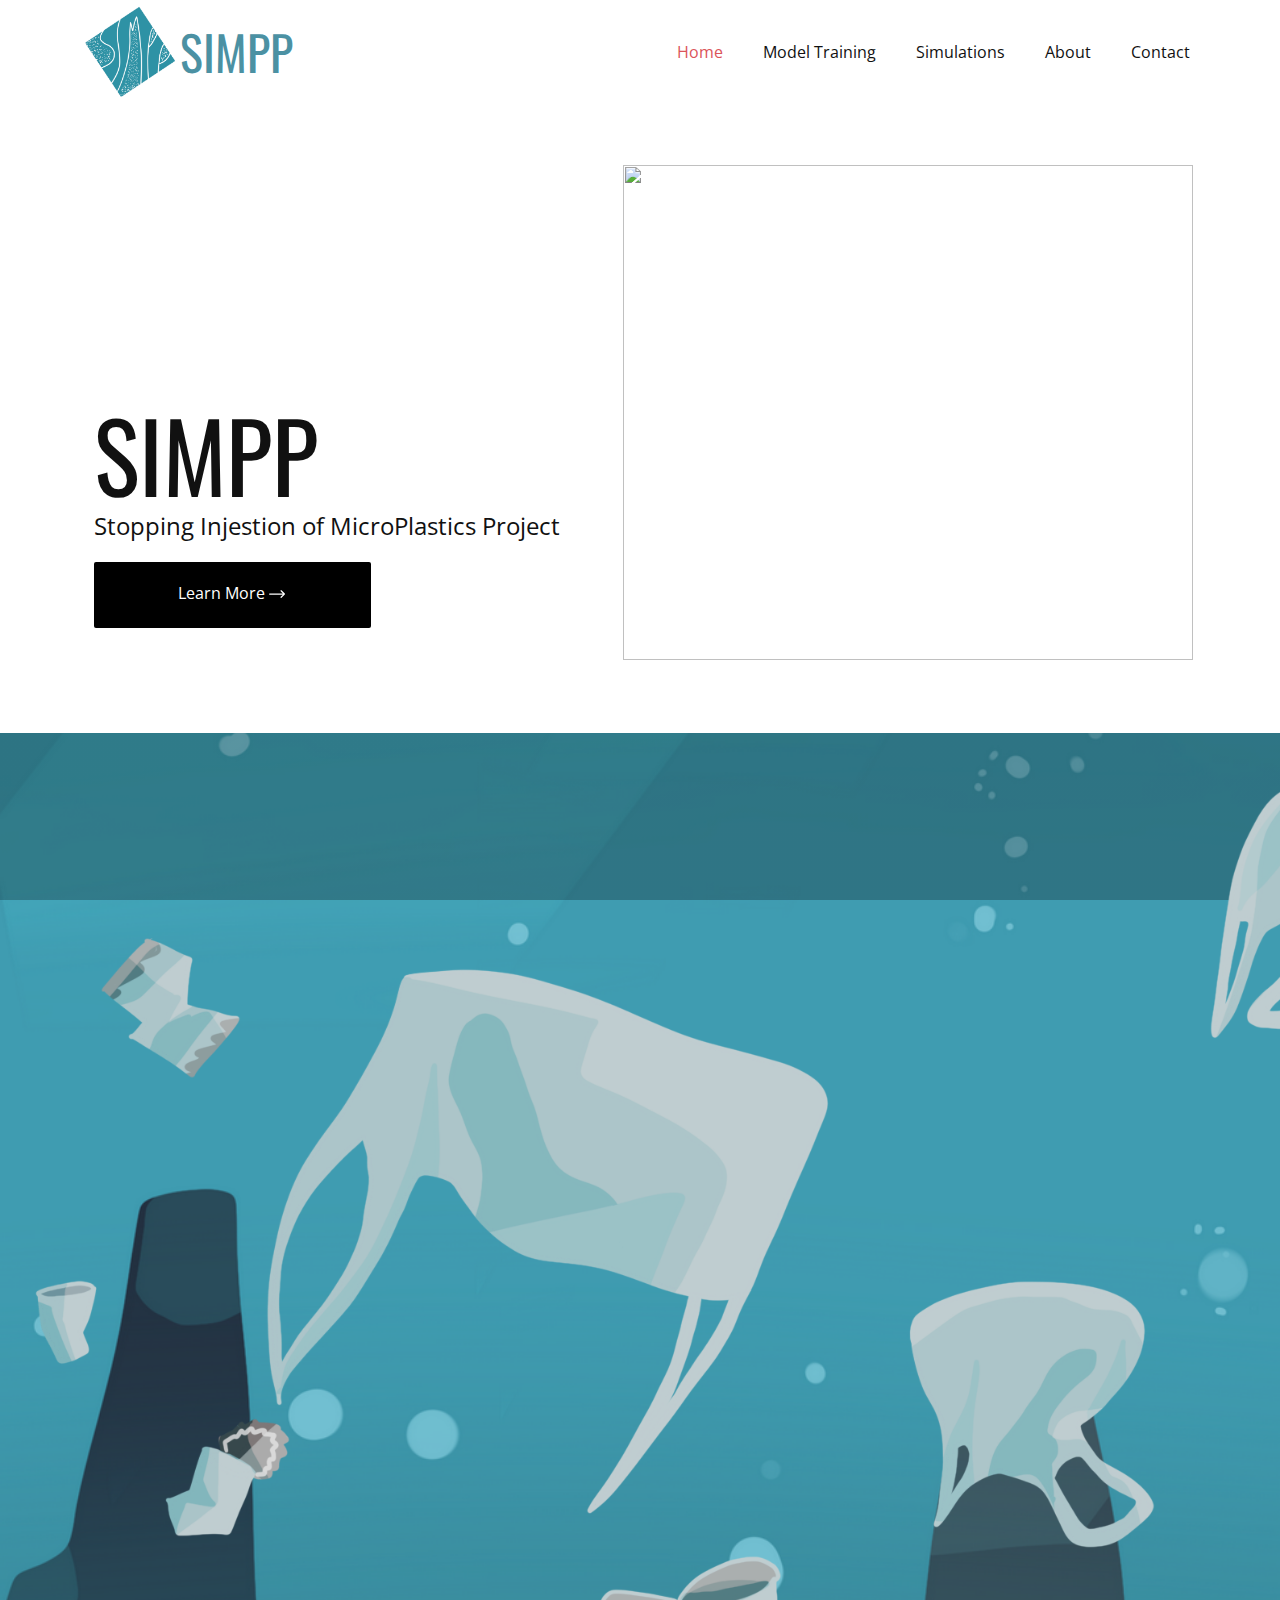
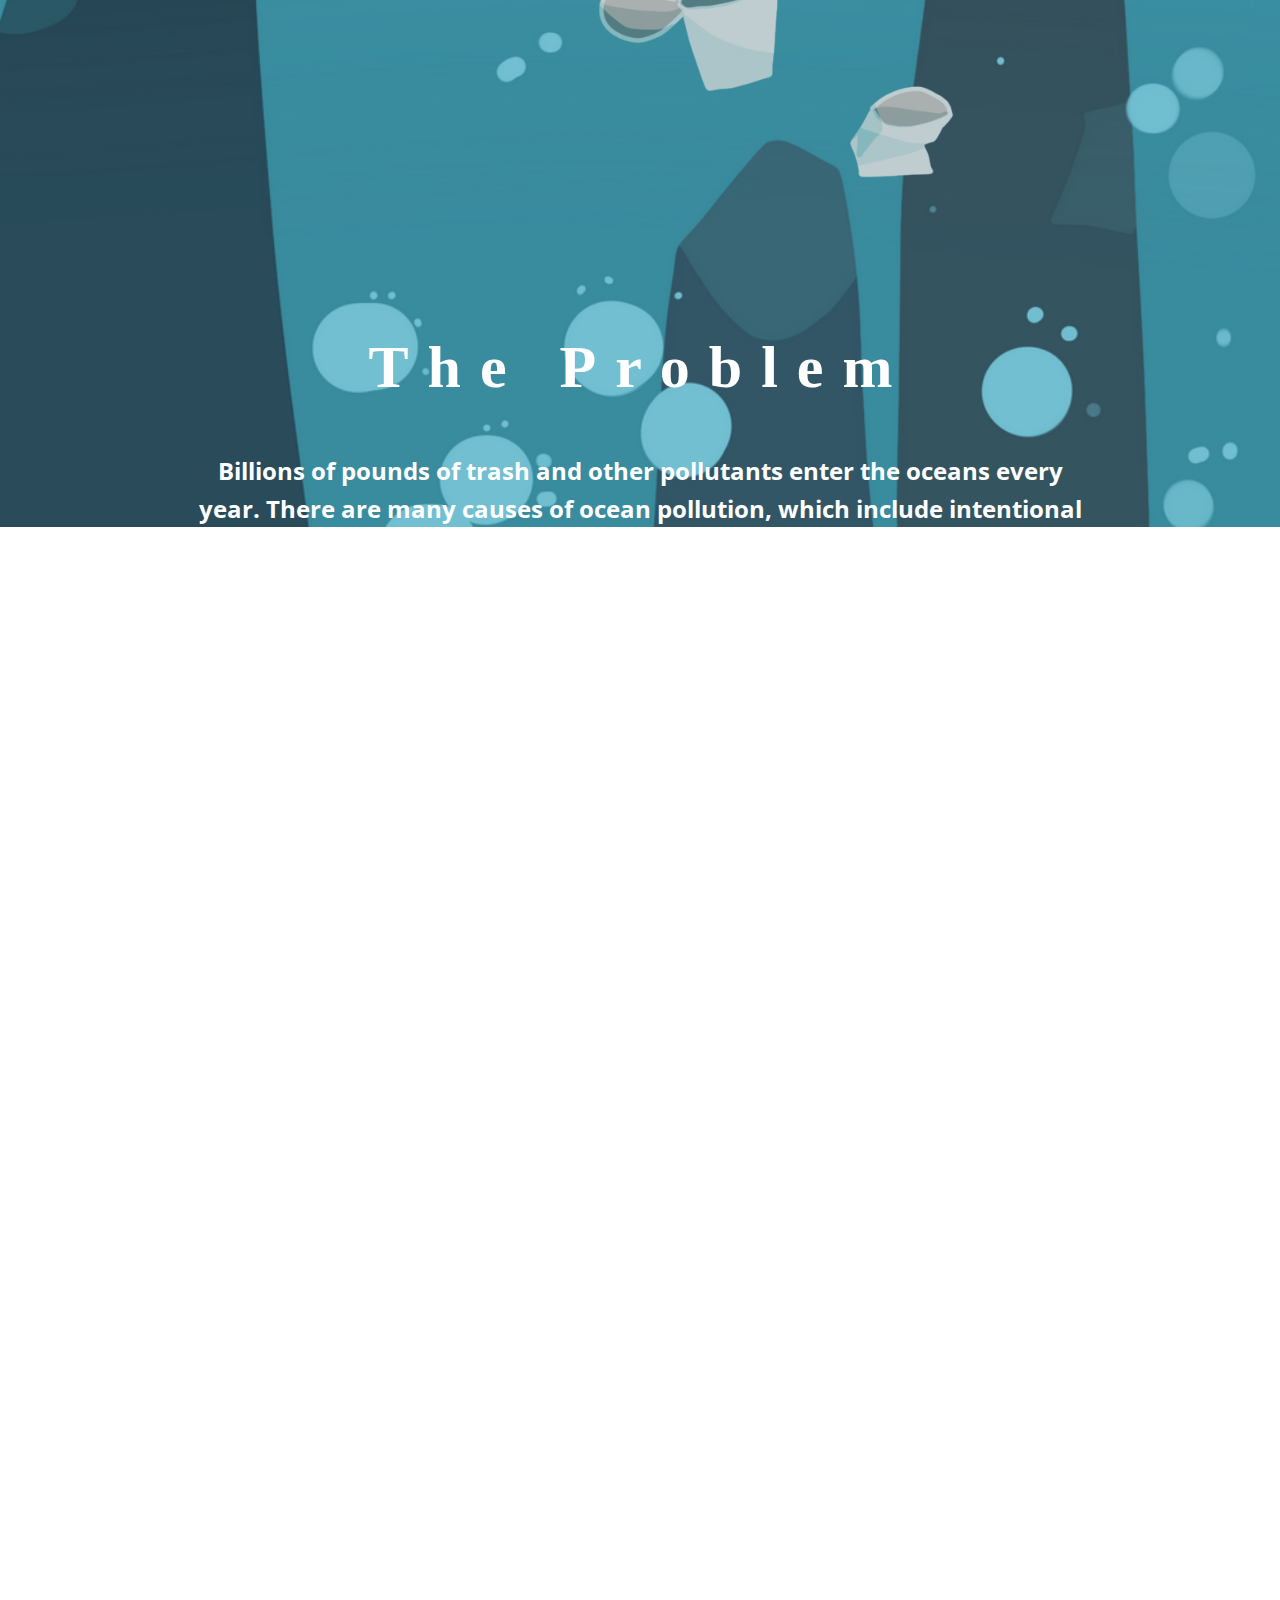
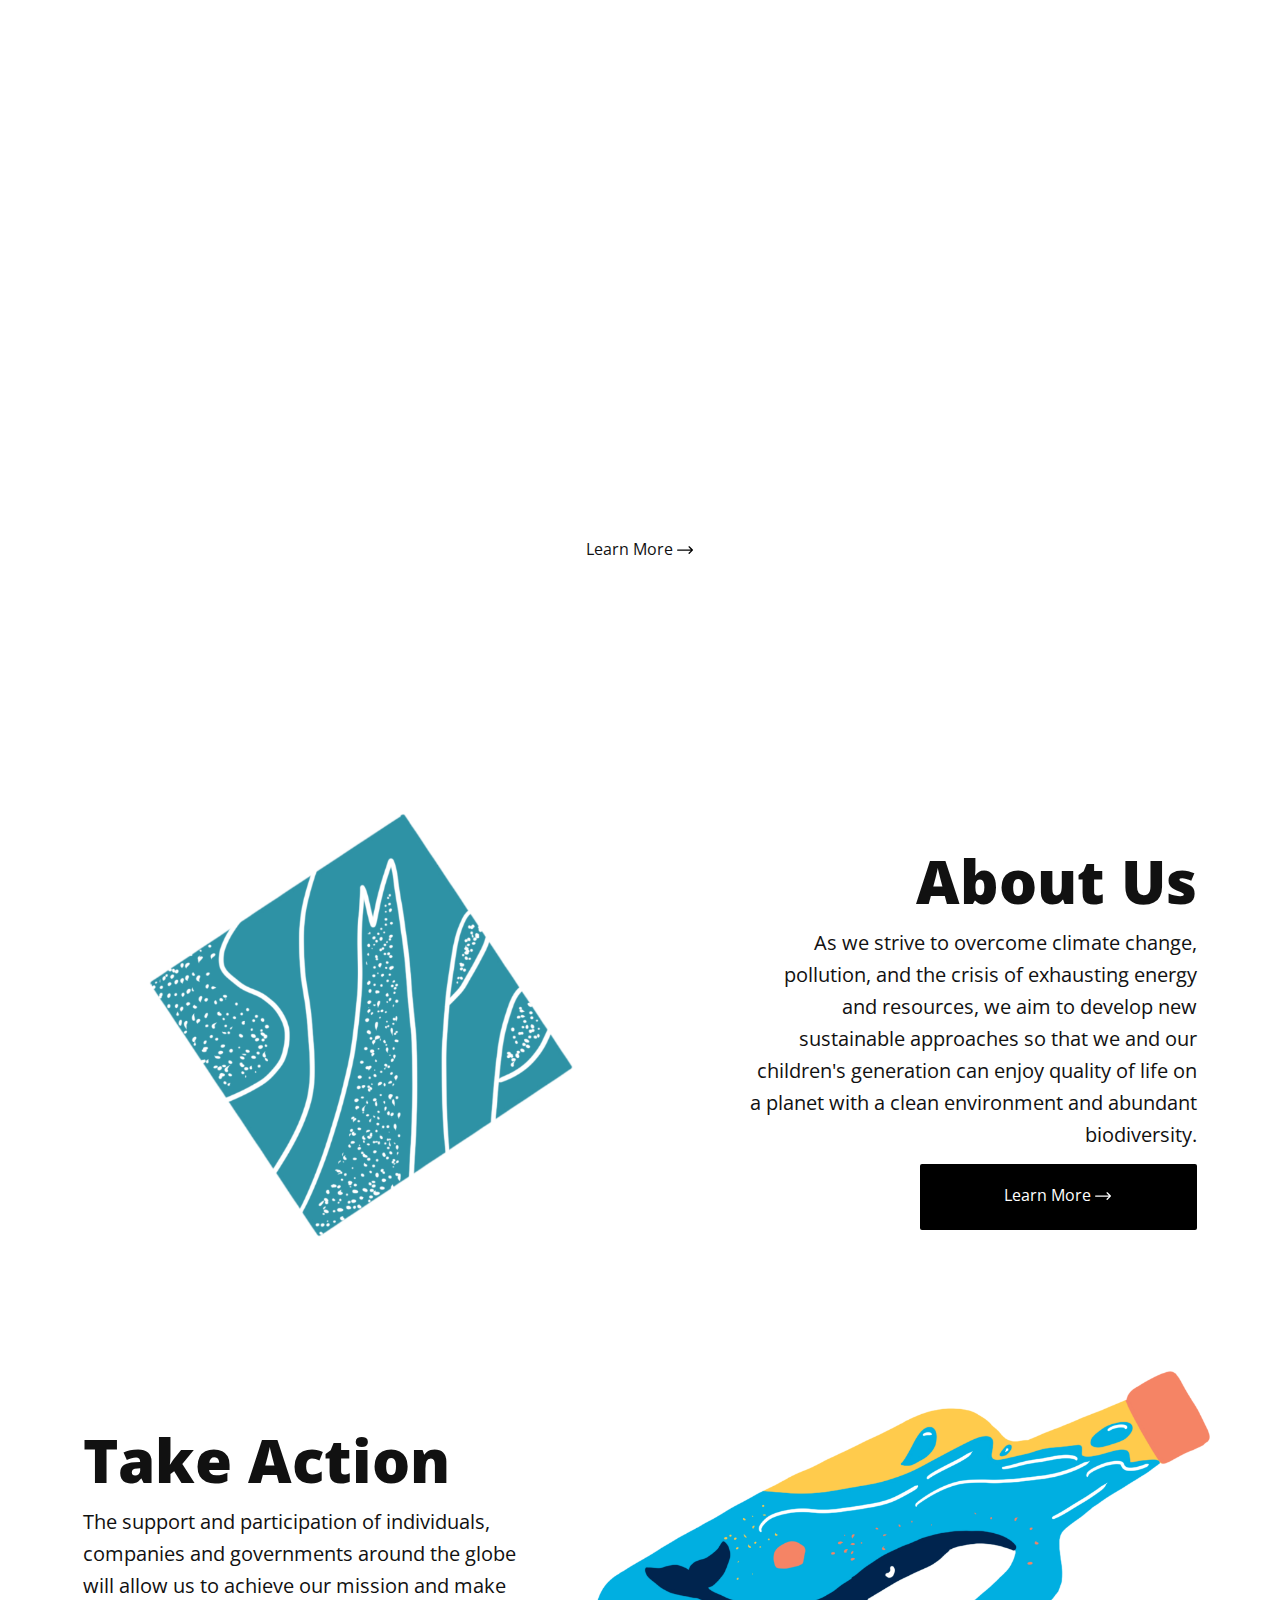
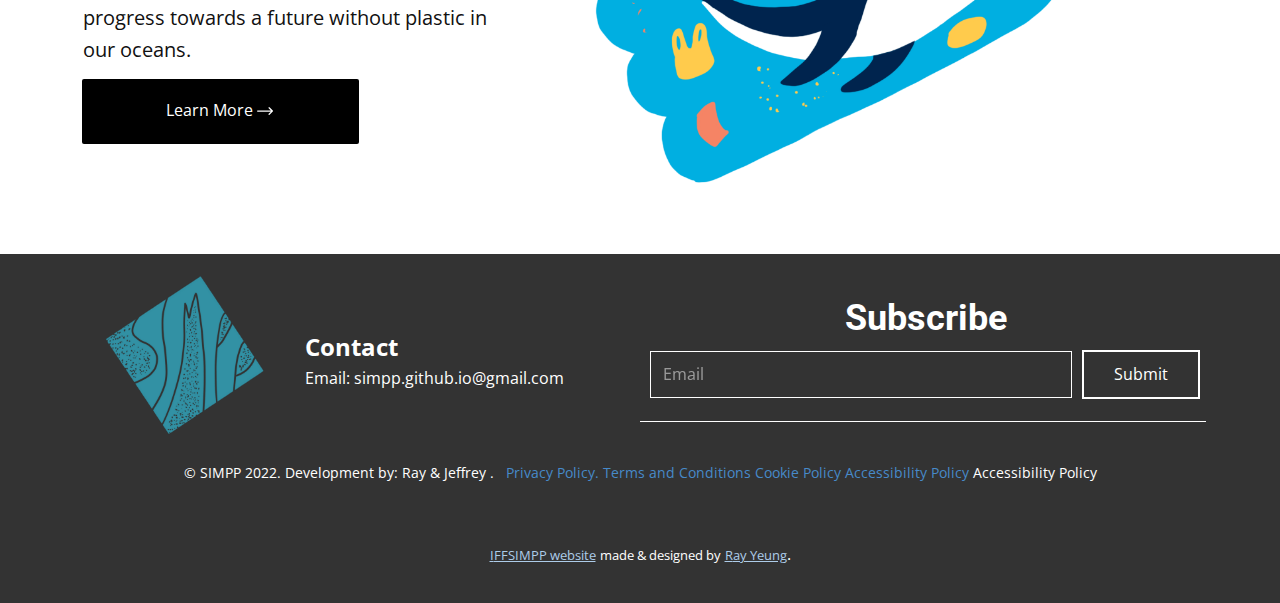
==== index.html @ 2b5c8c5e "Merge 358aa99e9fe929760f679ea5c2c41da47433fa33 into 65bf1fdf7e150aebabd02f89f3e812f7d9b9f5dc" ====
<!DOCTYPE html>
<html style="font-size: 16px;" lang="en">
  <head>
    <meta name="viewport" content="width=device-width, initial-scale=1.0">
    <meta charset="utf-8">
    <meta name="keywords" content="">
    <meta name="description" content="">
    <meta name="page_type" content="np-template-header-footer-from-plugin">
    <title>Home</title>
    <link rel="stylesheet" href="nicepage.css" media="screen">
<link rel="stylesheet" href="Home.css" media="screen">
    <script class="u-script" type="text/javascript" src="jquery.js" defer=""></script>
    <script class="u-script" type="text/javascript" src="nicepage.js" defer=""></script>
    
    <link rel="icon" href="images/favicon.png">
    <link id="u-theme-google-font" rel="stylesheet" href="https://fonts.googleapis.com/css?family=Roboto:100,100i,300,300i,400,400i,500,500i,700,700i,900,900i|Open+Sans:300,300i,400,400i,500,500i,600,600i,700,700i,800,800i">
    <link id="u-page-google-font" rel="stylesheet" href="https://fonts.googleapis.com/css?family=Oswald:200,300,400,500,600,700">
    
    
    
    
    
    
    <script type="application/ld+json">{
		"@context": "http://schema.org",
		"@type": "Organization",
		"name": "SIMPP"
}</script>
    <meta name="theme-color" content="#478ac9">
    <meta property="og:title" content="Home">
    <meta property="og:description" content="">
    <meta property="og:type" content="website">
  </head>
  <body data-home-page="Home.html" data-home-page-title="Home" class="u-body u-xl-mode"><header class="u-clearfix u-header u-header" id="sec-acae"><div class="u-clearfix u-sheet u-valign-middle-md u-valign-middle-sm u-valign-middle-xs u-sheet-1">
        <div class="u-clearfix u-group-elements u-group-elements-1">
          <img class="u-hover-feature u-image u-image-default u-image-1" src="images/Untitled_Artwork911.png" alt="" data-image-width="1643" data-image-height="1341" data-href="Home.html" data-page-id="74660296">
          <h1 class="u-custom-font u-font-oswald u-hover-feature u-text u-text-custom-color-1 u-text-default u-text-1">
            <a class="u-active-none u-border-none u-btn u-button-link u-button-style u-hover-none u-none u-text-custom-color-1 u-btn-1" href="Home.html" data-page-id="74660296">SIMPP</a>
          </h1>
        </div>
        <nav class="u-align-left u-menu u-menu-dropdown u-offcanvas u-offcanvas-shift u-menu-1" data-responsive-from="MD">
          <div class="menu-collapse">
            <a class="u-button-style u-custom-text-active-color u-custom-text-hover-color u-nav-link" href="#" style="padding: 4px 0px; font-size: calc(1em + 8px);">
              <svg class="u-svg-link" preserveAspectRatio="xMidYMin slice" viewBox="0 0 302 302" style=""><use xmlns:xlink="http://www.w3.org/1999/xlink" xlink:href="#svg-5c50"></use></svg>
              <svg xmlns="http://www.w3.org/2000/svg" xmlns:xlink="http://www.w3.org/1999/xlink" version="1.1" id="svg-5c50" x="0px" y="0px" viewBox="0 0 302 302" style="enable-background:new 0 0 302 302;" xml:space="preserve" class="u-svg-content"><g><rect y="36" width="302" height="30"></rect><rect y="236" width="302" height="30"></rect><rect y="136" width="302" height="30"></rect>
</g><g></g><g></g><g></g><g></g><g></g><g></g><g></g><g></g><g></g><g></g><g></g><g></g><g></g><g></g><g></g></svg>
            </a>
          </div>
          <div class="u-custom-menu u-nav-container">
            <ul class="u-nav u-unstyled u-nav-1"><li class="u-nav-item"><a class="u-button-style u-nav-link u-text-active-palette-2-base u-text-hover-custom-color-1" href="Home.html" style="padding: 10px 20px;">Home</a>
</li><li class="u-nav-item"><a class="u-button-style u-nav-link u-text-active-palette-2-base u-text-hover-custom-color-1" href="Model-Training.html" style="padding: 10px 20px;">Model Training</a>
</li><li class="u-nav-item"><a class="u-button-style u-nav-link u-text-active-palette-2-base u-text-hover-custom-color-1" href="Simulations.html" style="padding: 10px 20px;">Simulations</a>
</li><li class="u-nav-item"><a class="u-button-style u-nav-link u-text-active-palette-2-base u-text-hover-custom-color-1" href="About.html" style="padding: 10px 20px;">About</a>
</li><li class="u-nav-item"><a class="u-button-style u-nav-link u-text-active-palette-2-base u-text-hover-custom-color-1" href="Contact.html" style="padding: 10px 20px;">Contact</a>
</li></ul>
          </div>
          <div class="u-custom-menu u-nav-container-collapse">
            <div class="u-align-center u-black u-container-style u-inner-container-layout u-opacity u-opacity-95 u-sidenav">
              <div class="u-inner-container-layout u-sidenav-overflow">
                <div class="u-menu-close"></div>
                <ul class="u-align-center u-nav u-popupmenu-items u-unstyled u-nav-2"><li class="u-nav-item"><a class="u-button-style u-nav-link" href="Home.html">Home</a>
</li><li class="u-nav-item"><a class="u-button-style u-nav-link" href="Model-Training.html">Model Training</a>
</li><li class="u-nav-item"><a class="u-button-style u-nav-link" href="Simulations.html">Simulations</a>
</li><li class="u-nav-item"><a class="u-button-style u-nav-link" href="About.html">About</a>
</li><li class="u-nav-item"><a class="u-button-style u-nav-link" href="Contact.html">Contact</a>
</li></ul>
              </div>
            </div>
            <div class="u-black u-menu-overlay u-opacity u-opacity-70"></div>
          </div>
        </nav>
      </div></header>
    <section class="u-clearfix u-section-1" id="sec-ee12">
      <div class="u-clearfix u-sheet u-sheet-1">
        <img class="u-hover-feature u-image u-image-default u-image-1" src="images/4633af5f-77a8-f872-bada-28f4fd676887.gif" data-image-width="1440" data-image-height="789" data-href="Simulations.html" data-page-id="601023525">
        <h1 class="u-custom-font u-font-oswald u-text u-text-default u-text-1">SIMPP</h1>
        <p class="u-text u-text-default u-text-2">Stopping Injestion of MicroPlastics Project</p>
        <a href="About.html" data-page-id="812405175" class="u-black u-border-none u-btn u-btn-round u-button-style u-hover-feature u-hover-grey-80 u-radius-2 u-btn-1">Learn More&nbsp;<span class="u-icon u-text-white"><svg class="u-svg-content" viewBox="0 0 512 512" x="0px" y="0px" style="width: 1em; height: 1em;"><path d="M506.134,241.843c-0.006-0.006-0.011-0.013-0.018-0.019l-104.504-104c-7.829-7.791-20.492-7.762-28.285,0.068 c-7.792,7.829-7.762,20.492,0.067,28.284L443.558,236H20c-11.046,0-20,8.954-20,20c0,11.046,8.954,20,20,20h423.557 l-70.162,69.824c-7.829,7.792-7.859,20.455-0.067,28.284c7.793,7.831,20.457,7.858,28.285,0.068l104.504-104 c0.006-.006,0.011-.013,0.018-.019C513.968,262.339,513.943,249.635,506.134,241.843z"></path></svg><img></span>
        </a>
      </div>
      
      
    </section>
    <section class="skrollable u-clearfix u-image u-parallax u-shading u-section-2" id="sec-b9b6" data-image-width="1600" data-image-height="2560">
      <img class="u-expanded-width u-hover-feature u-image u-image-default u-image-1" src="images/Untitled_Artwork931.png" alt="" data-image-width="1588" data-image-height="1348" data-animation-out="0">
      <h1 class="u-custom-font u-font-georgia u-text u-text-default u-text-1" data-animation-out="0">The Problem</h1>
      
      <p class="u-align-center u-text u-text-2" data-animation-out="0"><b> B</b><b>illions of pounds of trash and other pollutants enter the oceans every year. There are many causes of ocean pollution, which include intentional discharge and littering.&nbsp; Numerous items such as disposable plastic products and styrofoam containers which directly and indirectly affect marine life, as well as humans.</b><b></b>
      </p>
    </section>
    <section class="skrollable u-clearfix u-image u-parallax u-shading u-section-3" id="sec-b5c0" data-image-width="1600" data-image-height="1570">
      <div class="u-align-left u-clearfix u-sheet u-sheet-1">
        <div class="u-expanded-width-lg u-expanded-width-md u-expanded-width-sm u-expanded-width-xs u-shape u-shape-svg u-text-white u-shape-1">
          <svg class="u-svg-link" preserveAspectRatio="none" viewBox="0 0 160 100" style=""><use xmlns:xlink="http://www.w3.org/1999/xlink" xlink:href="#svg-c045"></use></svg>
          <svg class="u-svg-content" viewBox="0 0 160 100" x="0px" y="0px" id="svg-c045"><path d="M133,27.2c-13.9,9.9-25.8,9.9-39.8,0c-9.1-6.4-16.8-6.4-25.9,0c-13.8,9.8-25.1,9.8-38.9,0c-9.2-6.5-15.4-6.5-24.6,0L0,22.4
	c11.2-8,20.6-8.3,32.2,0c11,7.8,19,8.7,31.3,0c11.6-8.3,22.4-7.9,33.5,0c11.4,8.2,20.3,8.5,32.2,0c11.6-8.3,19.2-8.3,30.8,0
	l-3.8,4.8C146.9,20.6,142.3,20.6,133,27.2z M133,11c-13.9,9.9-25.8,9.9-39.8,0c-9.1-6.4-16.8-6.4-25.9,0c-13.8,9.8-25.1,9.8-38.9,0
	C19.2,4.5,13,4.5,3.8,11L0,6.2c11.2-8,20.6-8.3,32.2,0c11,7.8,19,8.7,31.3,0c11.6-8.3,22.4-7.9,33.5,0c11.4,8.2,20.3,8.5,32.2,0
	c11.6-8.3,19.2-8.3,30.8,0l-3.8,4.8C146.9,4.4,142.3,4.4,133,11z M32.2,38.8c11,7.8,19,8.7,31.3,0c11.6-8.3,22.4-7.9,33.5,0
	c11.4,8.2,20.3,8.5,32.2,0c11.6-8.3,19.2-8.3,30.8,0l-3.8,4.8c-9.3-6.6-13.9-6.6-23.3,0c-13.9,9.9-25.8,9.9-39.8,0
	c-9.1-6.4-16.8-6.4-25.9,0c-13.8,9.8-25.1,9.8-38.9,0c-9.2-6.5-15.4-6.5-24.6,0L0,38.8C11.2,30.8,20.6,30.5,32.2,38.8z M133,76.2
	c-13.9,9.9-25.8,9.9-39.8,0c-9.1-6.4-16.8-6.4-25.9,0c-13.8,9.8-25.1,9.8-38.9,0c-9.2-6.5-15.4-6.5-24.6,0L0,71.4
	c11.2-8,20.6-8.3,32.2,0c11,7.8,19,8.7,31.3,0c11.6-8.3,22.4-7.9,33.5,0c11.4,8.2,20.3,8.5,32.2,0c11.6-8.3,19.2-8.3,30.8,0
	l-3.8,4.8C146.9,69.6,142.3,69.6,133,76.2z M133,60c-13.9,9.9-25.8,9.9-39.8,0c-9.1-6.4-16.8-6.4-25.9,0c-13.8,9.8-25.1,9.8-38.9,0
	c-9.2-6.5-15.4-6.5-24.6,0L0,55.2c11.2-8,20.6-8.3,32.2,0c11,7.8,19,8.7,31.3,0c11.6-8.3,22.4-7.9,33.5,0c11.4,8.2,20.3,8.5,32.2,0
	c11.6-8.3,19.2-8.3,30.8,0l-3.8,4.8C146.9,53.4,142.3,53.4,133,60z M32.2,87.8c11,7.8,19,8.7,31.3,0c11.6-8.3,22.4-7.9,33.5,0
	c11.4,8.2,20.3,8.5,32.2,0c11.6-8.3,19.2-8.3,30.8,0l-3.8,4.8c-9.3-6.6-13.9-6.6-23.3,0c-13.9,9.9-25.8,9.9-39.8,0
	c-9.1-6.4-16.8-6.4-25.9,0c-13.8,9.8-25.1,9.8-38.9,0c-9.2-6.5-15.4-6.5-24.6,0L0,87.8C11.2,79.8,20.6,79.5,32.2,87.8z"></path></svg>
        </div>
        <h1 class="u-align-center-sm u-align-center-xs u-custom-font u-font-georgia u-text u-text-default u-text-1" data-animation-out="0">Our Solutions</h1>
        <p class="u-align-center u-text u-text-2" data-animation-out="0"><b></b><b>Our preliminary solution is divided into two parts:&nbsp;</b>
          <br><b>MACRO and MICRO</b>
          <br>
          <br><b></b>Macroscopically&nbsp;<br>&nbsp;Future movement of microplastics along the coasts would be modelled and predicted with a neural network. Traditional methods like using the Lagrangian or direct simulations have to choose between run-time performance or prediction accuracy.&nbsp;<br>
          <br>Using neural networks, we would have a better trade-off and the simulation can be run much computationally efficiently. This can be done by applying Proper Orthogonal Decomposition, characterizing only limited degrees of freedom and using flow lines rather than particles for the sake of efficiency.&nbsp;<br>
          <br>
          <br><b>Microscopically</b>
          <br><b></b><b></b>&nbsp;Due to the difficulties in detecting microplastics chemically, we propose the use of neural networks to detect and classify microplastics in a water sample.
        </p>
        <a href="Model-Training.html" data-page-id="98083972" class="u-border-none u-btn u-btn-round u-button-style u-hover-feature u-hover-grey-5 u-radius-2 u-white u-btn-1">Learn More&nbsp;<span class="u-icon u-text-black"><svg class="u-svg-content" viewBox="0 0 512 512" x="0px" y="0px" style="width: 1em; height: 1em;"><path d="M506.134,241.843c-0.006-0.006-0.011-0.013-0.018-0.019l-104.504-104c-7.829-7.791-20.492-7.762-28.285,0.068 c-7.792,7.829-7.762,20.492,0.067,28.284L443.558,236H20c-11.046,0-20,8.954-20,20c0,11.046,8.954,20,20,20h423.557 l-70.162,69.824c-7.829,7.792-7.859,20.455-0.067,28.284c7.793,7.831,20.457,7.858,28.285,0.068l104.504-104 c0.006-.006,0.011-.013,0.018-.019C513.968,262.339,513.943,249.635,506.134,241.843z"></path></svg><img></span>
        </a>
      </div>
      
    </section>
    <section class="u-clearfix u-section-4" id="sec-9b8a">
      <div class="u-clearfix u-sheet u-sheet-1">
        <img class="u-hover-feature u-image u-image-default u-image-1" src="images/Untitled_Artwork911-11.png" alt="" data-image-width="1600" data-image-height="1306" data-href="About.html" data-page-id="812405175">
        <h1 class="u-custom-font u-text u-text-default u-text-font u-title u-text-1">About Us</h1>
        <p class="u-align-center-md u-align-center-sm u-align-center-xs u-align-right-lg u-align-right-xl u-large-text u-text u-text-variant u-text-2"> As we strive to overcome climate change, pollution, and the crisis of exhausting energy and resources, we aim to develop new sustainable approaches so that we and our children's generation can enjoy quality of life on a planet with a clean environment and abundant biodiversity.</p>
        <a href="About.html" data-page-id="812405175" class="u-black u-border-none u-btn u-btn-round u-button-style u-hover-feature u-hover-grey-80 u-radius-2 u-btn-1">Learn More&nbsp;<span class="u-icon u-text-white"><svg class="u-svg-content" viewBox="0 0 512 512" x="0px" y="0px" style="width: 1em; height: 1em;"><path d="M506.134,241.843c-0.006-0.006-0.011-0.013-0.018-0.019l-104.504-104c-7.829-7.791-20.492-7.762-28.285,0.068 c-7.792,7.829-7.762,20.492,0.067,28.284L443.558,236H20c-11.046,0-20,8.954-20,20c0,11.046,8.954,20,20,20h423.557 l-70.162,69.824c-7.829,7.792-7.859,20.455-0.067,28.284c7.793,7.831,20.457,7.858,28.285,0.068l104.504-104 c0.006-.006,0.011-.013,0.018-.019C513.968,262.339,513.943,249.635,506.134,241.843z"></path></svg><img></span>
        </a>
      </div>
      
      
    </section>
    <section class="u-clearfix u-section-5" id="sec-3d2e">
      <div class="u-align-left u-clearfix u-sheet u-sheet-1">
        <img class="u-hover-feature u-image u-image-default u-image-1" src="images/Untitled_Artwork961.png" alt="" data-image-width="1097" data-image-height="776" data-href="Model-Training.html" data-page-id="98083972">
        <h1 class="u-custom-font u-text u-text-default u-text-font u-title u-text-1">Take Action</h1>
        <p class="u-align-center-md u-align-center-sm u-align-center-xs u-large-text u-text u-text-variant u-text-2"> The support and participation of individuals, companies and governments around the globe will allow us to achieve our mission and make progress towards a future without plastic in our oceans.</p>
        <a href="Model-Training.html" data-page-id="98083972" class="u-black u-border-none u-btn u-btn-round u-button-style u-hover-feature u-hover-grey-80 u-radius-2 u-btn-1">Learn More&nbsp;<span class="u-icon u-text-white"><svg class="u-svg-content" viewBox="0 0 512 512" x="0px" y="0px" style="width: 1em; height: 1em;"><path d="M506.134,241.843c-0.006-0.006-0.011-0.013-0.018-0.019l-104.504-104c-7.829-7.791-20.492-7.762-28.285,0.068 c-7.792,7.829-7.762,20.492,0.067,28.284L443.558,236H20c-11.046,0-20,8.954-20,20c0,11.046,8.954,20,20,20h423.557 l-70.162,69.824c-7.829,7.792-7.859,20.455-0.067,28.284c7.793,7.831,20.457,7.858,28.285,0.068l104.504-104 c0.006-.006,0.011-.013,0.018-.019C513.968,262.339,513.943,249.635,506.134,241.843z"></path></svg><img></span>
        </a>
      </div>
      
      
    </section>
    
    
    <footer class="u-align-center u-clearfix u-footer u-grey-80 u-footer" id="sec-8b5f"><div class="u-clearfix u-sheet u-sheet-1">
        <img class="u-image u-image-default u-preserve-proportions u-image-1" src="images/Untitled_Artwork2.png" alt="" data-image-width="2048" data-image-height="2048">
        <p class="u-align-left u-text u-text-1">
          <span style="font-size: 1.5rem; font-weight: 700;">Contact</span>
          <br>Email:&nbsp;simpp.github.io@gmail.com<br>
          <br>
        </p>
        <h1 class="u-text u-text-2">Subscribe</h1>
        <div class="u-form u-form-1">
          <form action="scripts/form-8b5f-2.php" method="POST" class="u-clearfix u-form-horizontal u-form-spacing-10 u-inner-form" source="customphp" name="form" style="padding: 10px;">
            <div class="u-form-email u-form-group u-form-partition-factor-2">
              <label for="email-cca4" class="u-form-control-hidden u-label"></label>
              <input type="email" placeholder="Email" id="email-cca4" name="email" class="u-border-1 u-border-white u-input u-input-rectangle" required="">
            </div>
            <div class="u-align-left u-form-group u-form-submit">
              <a href="#" class="u-border-2 u-border-white u-btn u-btn-submit u-button-style u-hover-white u-none u-btn-1">Submit</a>
              <input type="submit" value="submit" class="u-form-control-hidden">
            </div>
            <div class="u-form-send-message u-form-send-success"> Thank you! Your message has been sent. </div>
            <div class="u-form-send-error u-form-send-message"> Unable to send your message. Please fix errors then try again. </div>
            <input type="hidden" value="" name="recaptchaResponse">
          </form>
        </div>
        <div class="u-border-1 u-border-white u-line u-line-horizontal u-line-1"></div>
        <p class="u-small-text u-text u-text-variant u-text-3"> © SIMPP 2022. Development by:&nbsp;Ray &amp; Jeffrey . &nbsp;&nbsp;<a href="https://ichthion.com/privacy-policy/" class="u-active-none u-border-none u-btn u-button-style u-hover-none u-none u-text-palette-1-base u-btn-2">Privacy Policy.</a>&nbsp;<a href="https://ichthion.com/terms-and-conditions/" class="u-active-none u-border-none u-btn u-button-style u-hover-none u-none u-text-palette-1-base u-btn-3">Terms and Conditions</a>&nbsp;<a href="https://ichthion.com/cookie-policy/" class="u-active-none u-border-none u-btn u-button-style u-hover-none u-none u-text-palette-1-base u-btn-4">Cookie Policy</a>&nbsp;<a href="https://ichthion.com/accessibility-policy/" class="u-active-none u-border-none u-btn u-button-style u-hover-none u-none u-text-palette-1-base u-btn-5">Accessibility Policy</a>&nbsp;Accessibility Policy
        </p>
      </div></footer>
    <section class="u-backlink u-clearfix u-grey-80">
      <a class="u-link" href="https://iffsimpp.github.io/" target="_blank">
        <span>IFFSIMPP website</span>
      </a>
      <p class="u-text">
        <span>made & designed by</span>
      </p>
      <a class="u-link" href="" target="_blank">
        <span>Ray Yeung</span>
      </a>.  
    </section><span style="height: 64px; width: 64px; margin-left: 0px; margin-right: auto; margin-top: 0px; background-image: none; right: 45px; bottom: 80px; padding: 15px;" class="u-back-to-top u-black u-icon u-icon-rectangle u-opacity u-opacity-80 u-radius-15 u-spacing-15" data-href="#">
        <svg class="u-svg-link" preserveAspectRatio="xMidYMin slice" viewBox="0 0 551.13 551.13"><use xmlns:xlink="http://www.w3.org/1999/xlink" xlink:href="#svg-1d98"></use></svg>
        <svg class="u-svg-content" enable-background="new 0 0 551.13 551.13" viewBox="0 0 551.13 551.13" xmlns="http://www.w3.org/2000/svg" id="svg-1d98"><path d="m275.565 189.451 223.897 223.897h51.668l-275.565-275.565-275.565 275.565h51.668z"></path></svg>
    </span>
  </body>
</html>
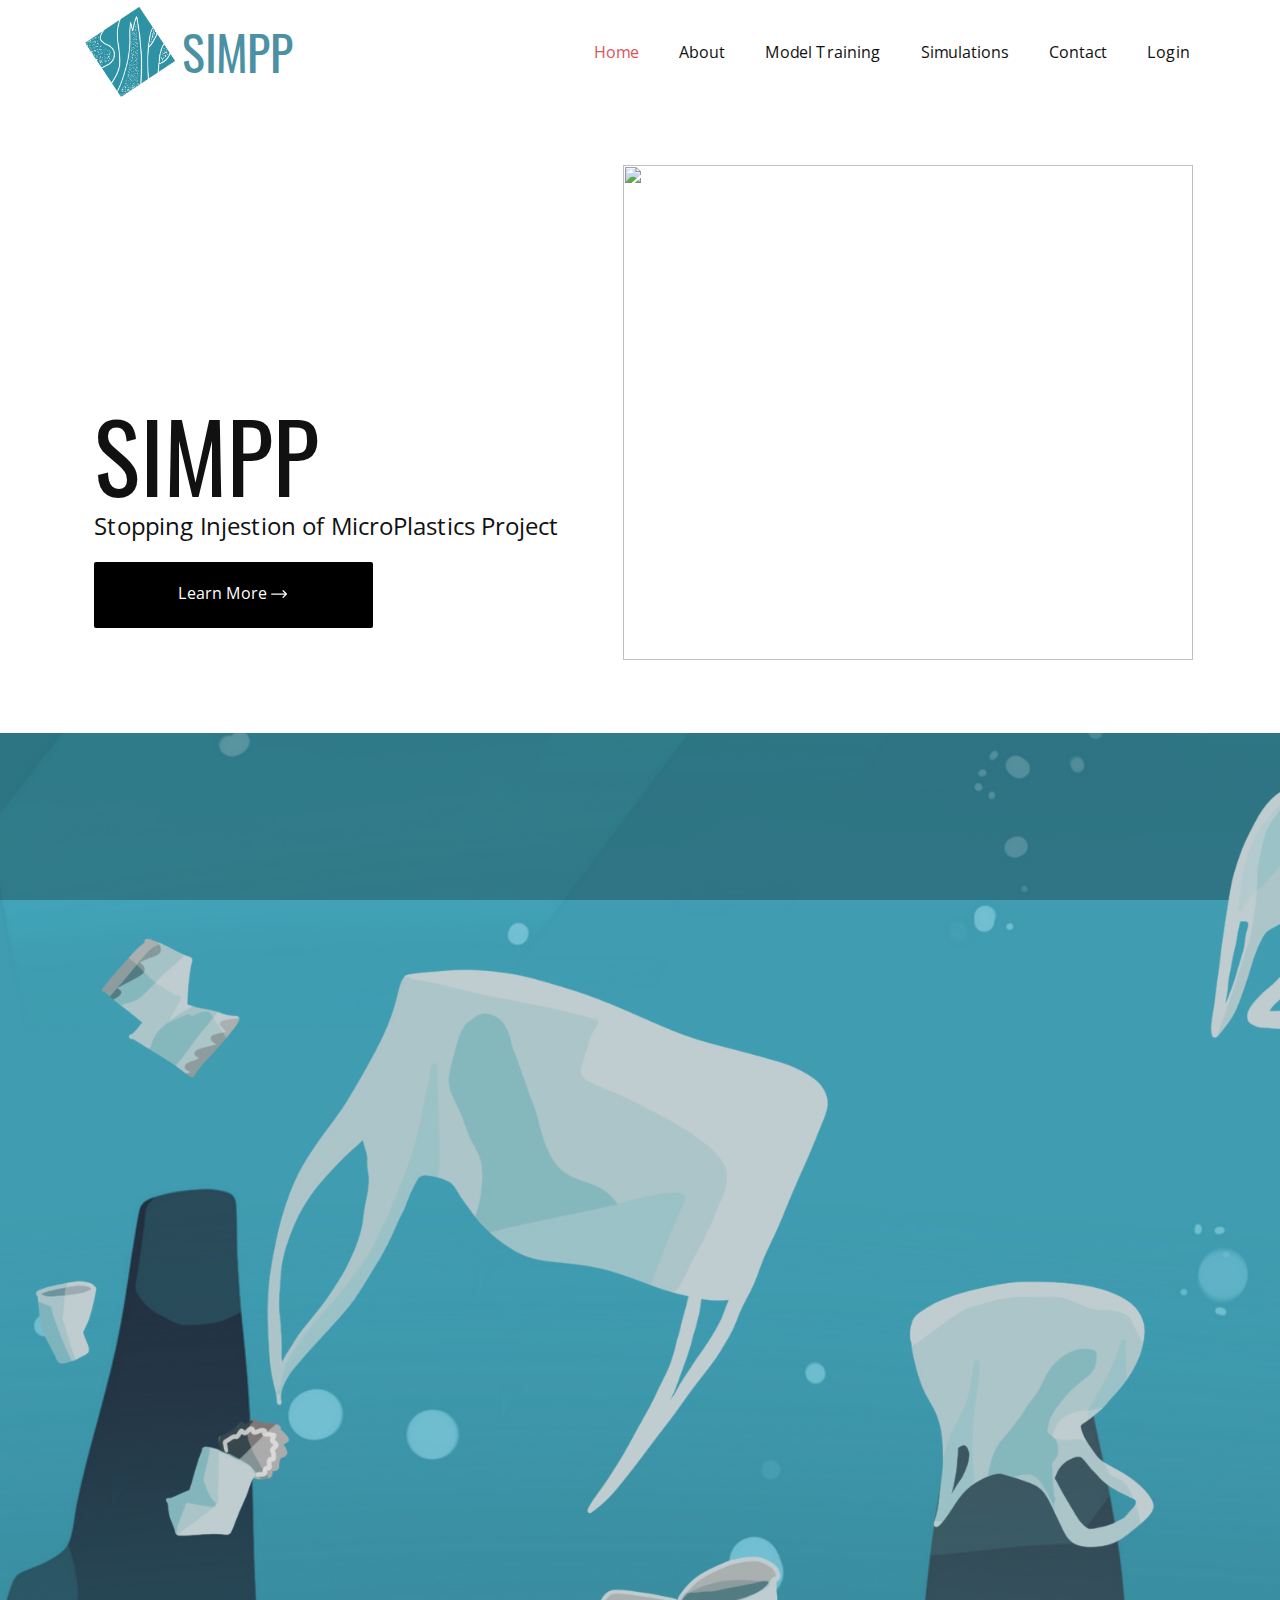
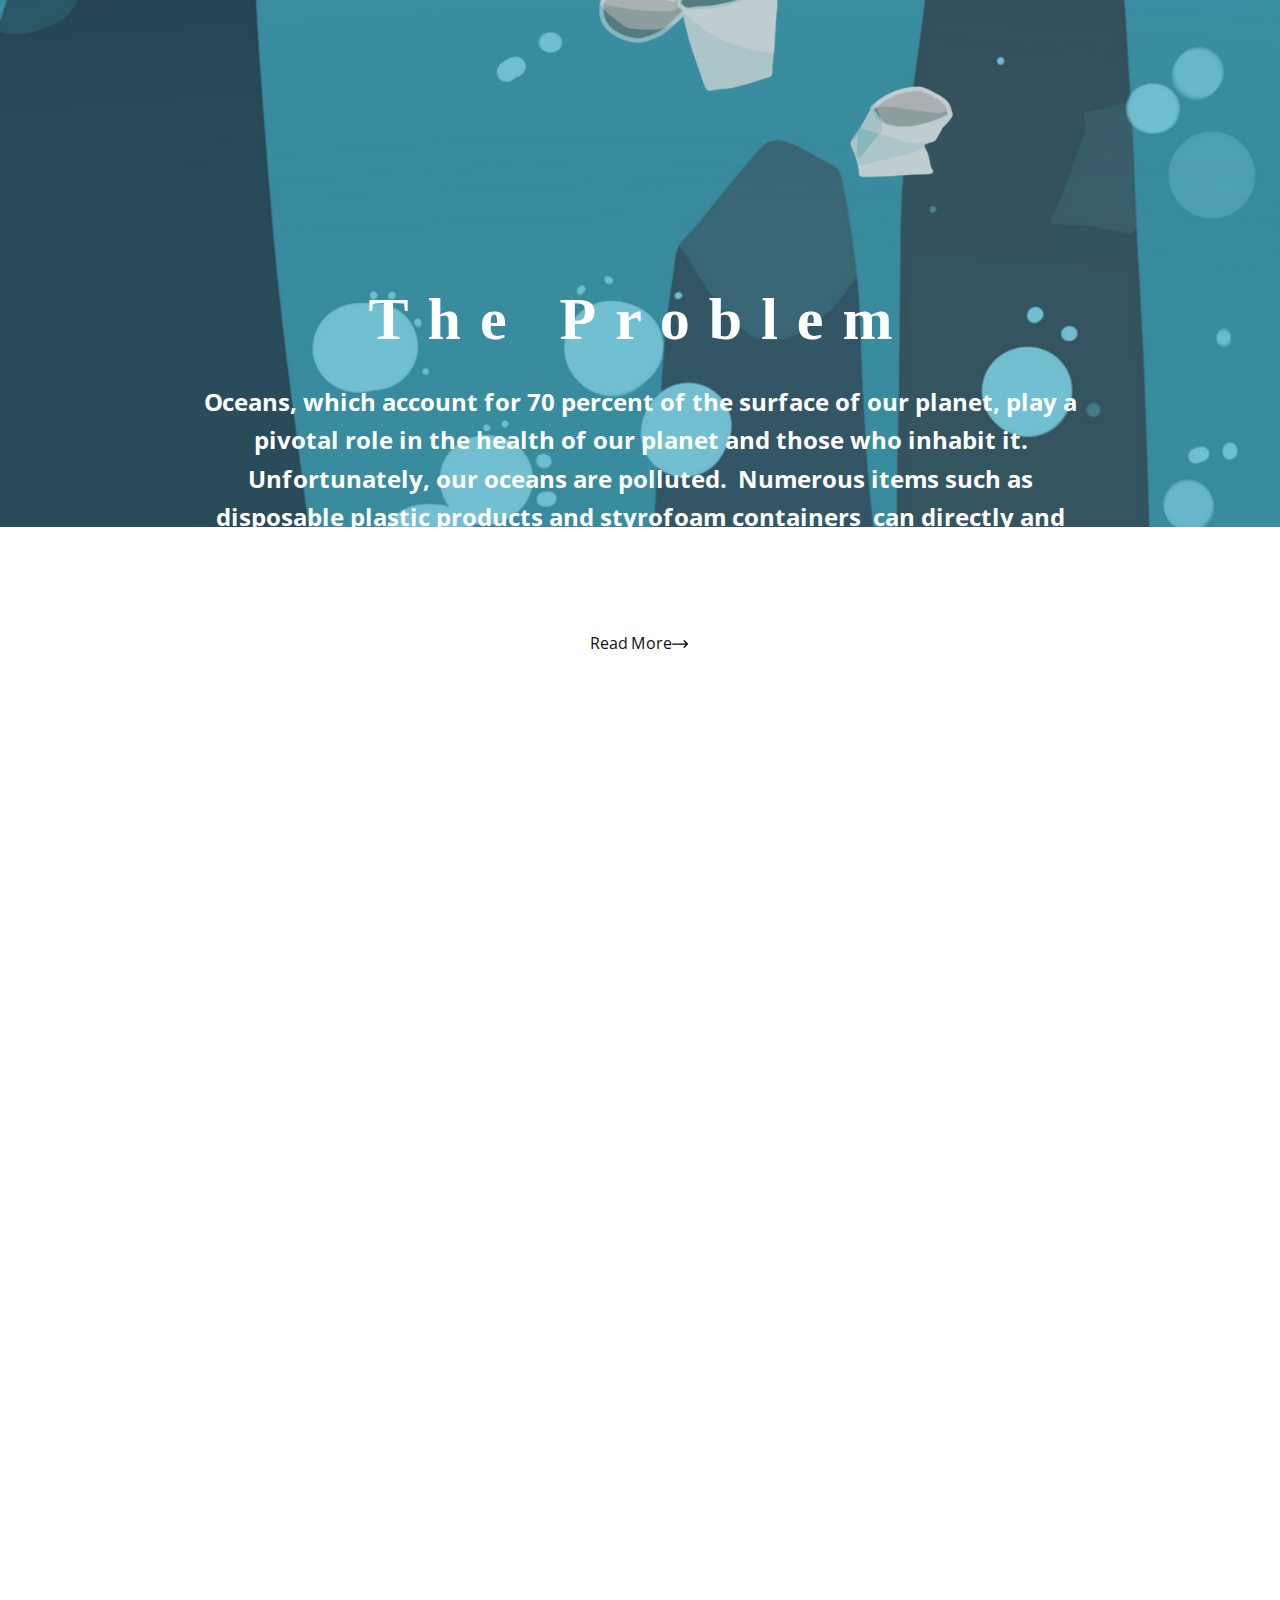
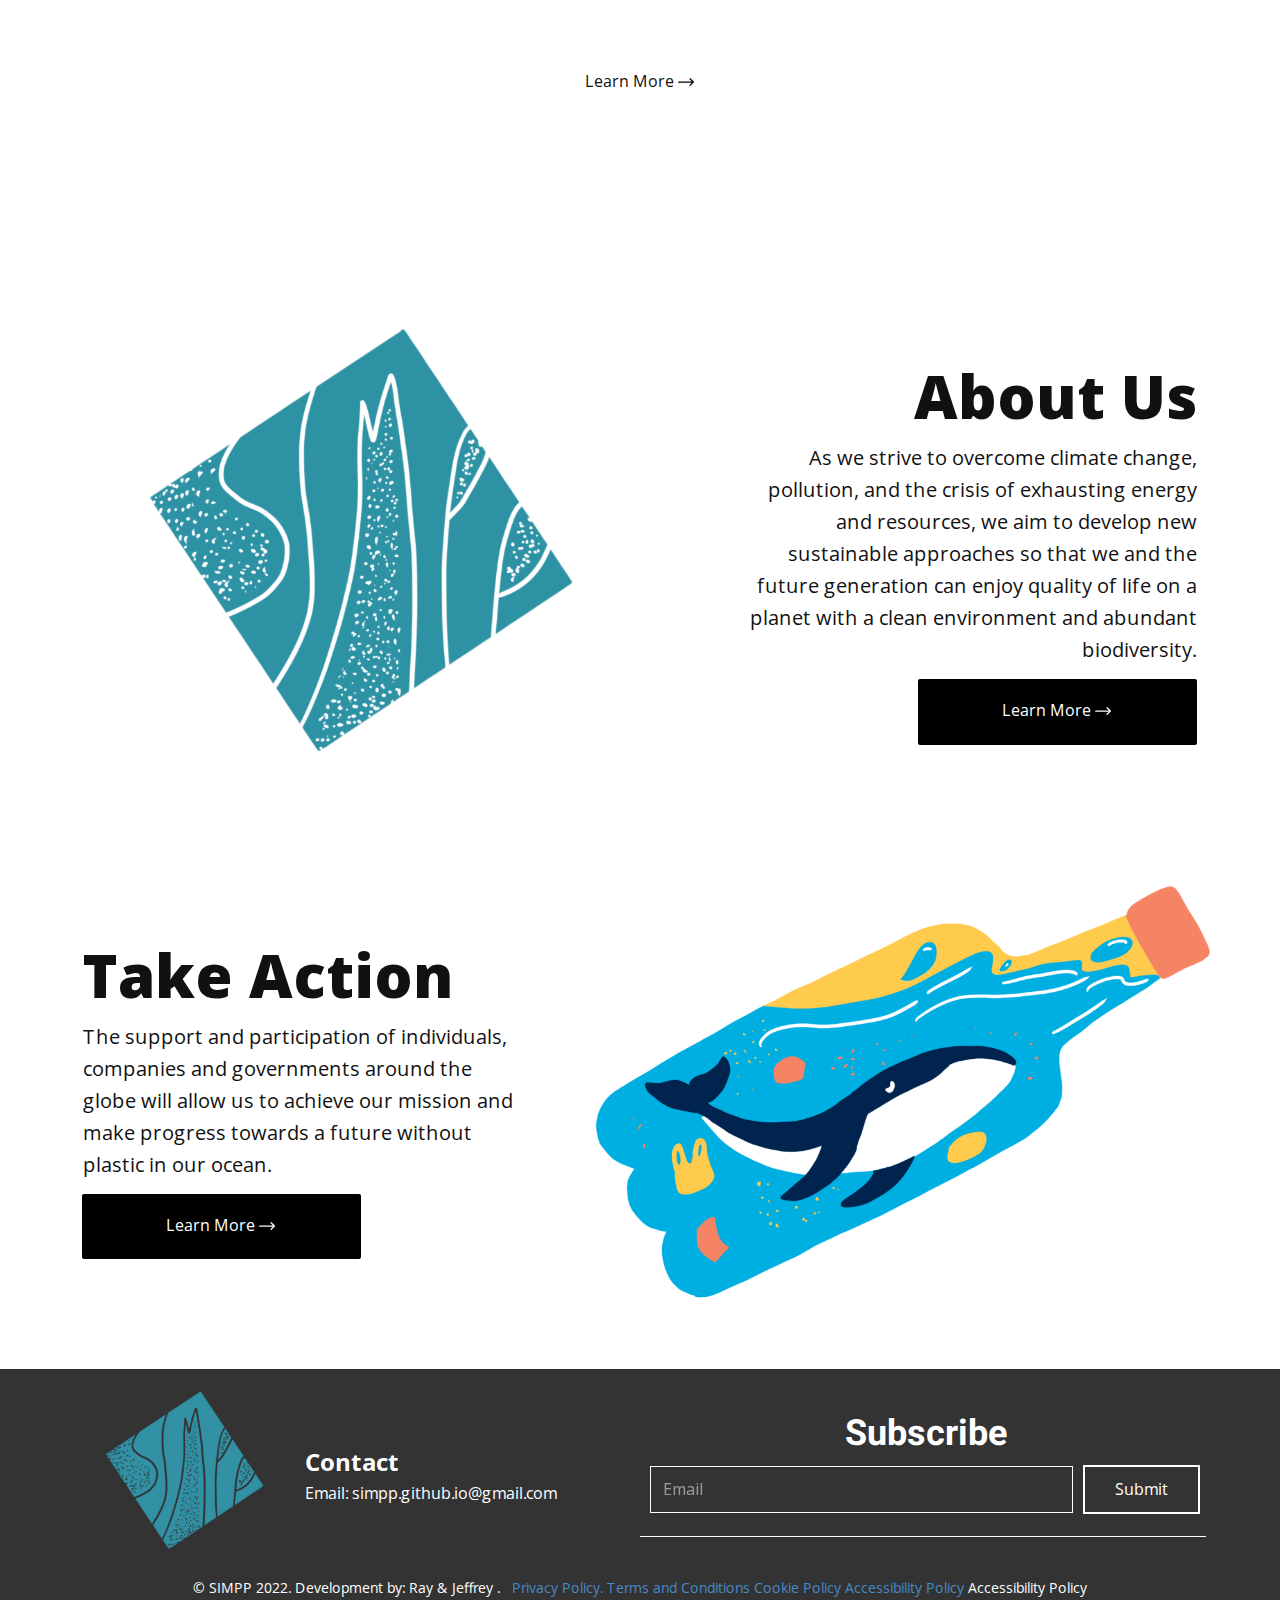
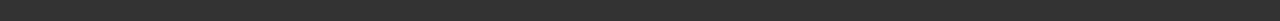
==== commit aa655b0e: "Merge deaed6d7d836f972e9058936d96bc54456d02d2b into 358aa99e9fe929760f679ea5c2c41da47433fa33" ====
--- a/index.html
+++ b/index.html
@@ -1,6 +1,5 @@
 <!DOCTYPE html>
-<html style="font-size: 16px;" lang="en">
-  <head>
+<html style="font-size: 16px;" lang="en"><head>
     <meta name="viewport" content="width=device-width, initial-scale=1.0">
     <meta charset="utf-8">
     <meta name="keywords" content="">
@@ -13,8 +12,8 @@
     <script class="u-script" type="text/javascript" src="nicepage.js" defer=""></script>
     
     <link rel="icon" href="images/favicon.png">
-    <link id="u-theme-google-font" rel="stylesheet" href="https://fonts.googleapis.com/css?family=Roboto:100,100i,300,300i,400,400i,500,500i,700,700i,900,900i|Open+Sans:300,300i,400,400i,500,500i,600,600i,700,700i,800,800i">
-    <link id="u-page-google-font" rel="stylesheet" href="https://fonts.googleapis.com/css?family=Oswald:200,300,400,500,600,700">
+    <link id="u-theme-google-font" rel="stylesheet" href="fonts.css">
+    <link id="u-page-google-font" rel="stylesheet" href="Home-fonts.css">
     
     
     
@@ -30,7 +29,53 @@
     <meta property="og:title" content="Home">
     <meta property="og:description" content="">
     <meta property="og:type" content="website">
-  </head>
+  <script src="https://www.google.com/recaptcha/api.js?render=6LeA3YwfAAAAAIdOSapftV9kzbWe_RAA2pHVobuo"></script>
+    <script>
+( function( grecaptcha, sitekey, actions ) {
+
+	var recaptcha = {
+
+		execute: function( action ) {
+			grecaptcha.execute(
+				sitekey,
+				{ action: action }
+			).then( function( token ) {
+				var forms = document.getElementsByTagName( 'form' );
+
+				for ( var i = 0; i < forms.length; i++ ) {
+					var fields = forms[ i ].getElementsByTagName( 'input' );
+
+					for ( var j = 0; j < fields.length; j++ ) {
+						var field = fields[ j ];
+
+						if ( 'recaptchaResponse' === field.getAttribute( 'name' ) ) {
+							field.setAttribute( 'value', token );
+							break;
+						}
+					}
+				}
+			} );
+		},
+
+		executeContact: function() {
+			recaptcha.execute( actions[ 'contact' ] );
+		}
+	};
+
+	grecaptcha.ready(
+		recaptcha.executeContact
+	);
+
+	document.addEventListener( 'change',
+		recaptcha.executeContact, false
+	);
+} )(
+	grecaptcha,
+	'6LeA3YwfAAAAAIdOSapftV9kzbWe_RAA2pHVobuo',
+	{"contact":"contact"}
+);
+    </script>
+</head>
   <body data-home-page="Home.html" data-home-page-title="Home" class="u-body u-xl-mode"><header class="u-clearfix u-header u-header" id="sec-acae"><div class="u-clearfix u-sheet u-valign-middle-md u-valign-middle-sm u-valign-middle-xs u-sheet-1">
         <div class="u-clearfix u-group-elements u-group-elements-1">
           <img class="u-hover-feature u-image u-image-default u-image-1" src="images/Untitled_Artwork911.png" alt="" data-image-width="1643" data-image-height="1341" data-href="Home.html" data-page-id="74660296">
@@ -48,10 +93,11 @@
           </div>
           <div class="u-custom-menu u-nav-container">
             <ul class="u-nav u-unstyled u-nav-1"><li class="u-nav-item"><a class="u-button-style u-nav-link u-text-active-palette-2-base u-text-hover-custom-color-1" href="Home.html" style="padding: 10px 20px;">Home</a>
+</li><li class="u-nav-item"><a class="u-button-style u-nav-link u-text-active-palette-2-base u-text-hover-custom-color-1" href="About.html" style="padding: 10px 20px;">About</a>
 </li><li class="u-nav-item"><a class="u-button-style u-nav-link u-text-active-palette-2-base u-text-hover-custom-color-1" href="Model-Training.html" style="padding: 10px 20px;">Model Training</a>
 </li><li class="u-nav-item"><a class="u-button-style u-nav-link u-text-active-palette-2-base u-text-hover-custom-color-1" href="Simulations.html" style="padding: 10px 20px;">Simulations</a>
-</li><li class="u-nav-item"><a class="u-button-style u-nav-link u-text-active-palette-2-base u-text-hover-custom-color-1" href="About.html" style="padding: 10px 20px;">About</a>
 </li><li class="u-nav-item"><a class="u-button-style u-nav-link u-text-active-palette-2-base u-text-hover-custom-color-1" href="Contact.html" style="padding: 10px 20px;">Contact</a>
+</li><li class="u-nav-item"><a class="u-button-style u-nav-link u-text-active-palette-2-base u-text-hover-custom-color-1" href="Login.html" style="padding: 10px 20px;">Login</a>
 </li></ul>
           </div>
           <div class="u-custom-menu u-nav-container-collapse">
@@ -59,10 +105,11 @@
               <div class="u-inner-container-layout u-sidenav-overflow">
                 <div class="u-menu-close"></div>
                 <ul class="u-align-center u-nav u-popupmenu-items u-unstyled u-nav-2"><li class="u-nav-item"><a class="u-button-style u-nav-link" href="Home.html">Home</a>
+</li><li class="u-nav-item"><a class="u-button-style u-nav-link" href="About.html">About</a>
 </li><li class="u-nav-item"><a class="u-button-style u-nav-link" href="Model-Training.html">Model Training</a>
 </li><li class="u-nav-item"><a class="u-button-style u-nav-link" href="Simulations.html">Simulations</a>
-</li><li class="u-nav-item"><a class="u-button-style u-nav-link" href="About.html">About</a>
 </li><li class="u-nav-item"><a class="u-button-style u-nav-link" href="Contact.html">Contact</a>
+</li><li class="u-nav-item"><a class="u-button-style u-nav-link" href="Login.html">Login</a>
 </li></ul>
               </div>
             </div>
@@ -85,8 +132,11 @@
       <img class="u-expanded-width u-hover-feature u-image u-image-default u-image-1" src="images/Untitled_Artwork931.png" alt="" data-image-width="1588" data-image-height="1348" data-animation-out="0">
       <h1 class="u-custom-font u-font-georgia u-text u-text-default u-text-1" data-animation-out="0">The Problem</h1>
       
-      <p class="u-align-center u-text u-text-2" data-animation-out="0"><b> B</b><b>illions of pounds of trash and other pollutants enter the oceans every year. There are many causes of ocean pollution, which include intentional discharge and littering.&nbsp; Numerous items such as disposable plastic products and styrofoam containers which directly and indirectly affect marine life, as well as humans.</b><b></b>
+      <p class="u-align-center u-text u-text-2" data-animation-out="0"><b><b>Oceans, which account for 70 percent of the surface of our planet, play a pivotal role in the health of our planet and those who inhabit it. Unfortunately, our oceans are polluted.&nbsp;</b>&nbsp;Numerous items such as disposable plastic products and styrofoam containers&nbsp; can directly and indirectly affect marine life, as well as humans.</b><b></b>
       </p>
+      <a href="Model-Training.html" data-page-id="98083972" class="u-border-none u-btn u-btn-round u-button-style u-hover-feature u-hover-grey-5 u-radius-2 u-white u-btn-1">Read More<span class="u-icon u-text-black"><svg class="u-svg-content" viewBox="0 0 512 512" x="0px" y="0px" style="width: 1em; height: 1em;"><path d="M506.134,241.843c-0.006-0.006-0.011-0.013-0.018-0.019l-104.504-104c-7.829-7.791-20.492-7.762-28.285,0.068 c-7.792,7.829-7.762,20.492,0.067,28.284L443.558,236H20c-11.046,0-20,8.954-20,20c0,11.046,8.954,20,20,20h423.557 l-70.162,69.824c-7.829,7.792-7.859,20.455-0.067,28.284c7.793,7.831,20.457,7.858,28.285,0.068l104.504-104 c0.006-.006,0.011-.013,0.018-.019C513.968,262.339,513.943,249.635,506.134,241.843z"></path></svg><img></span>
+      </a>
+      
     </section>
     <section class="skrollable u-clearfix u-image u-parallax u-shading u-section-3" id="sec-b5c0" data-image-width="1600" data-image-height="1570">
       <div class="u-align-left u-clearfix u-sheet u-sheet-1">
@@ -107,17 +157,13 @@
 	c11.4,8.2,20.3,8.5,32.2,0c11.6-8.3,19.2-8.3,30.8,0l-3.8,4.8c-9.3-6.6-13.9-6.6-23.3,0c-13.9,9.9-25.8,9.9-39.8,0
 	c-9.1-6.4-16.8-6.4-25.9,0c-13.8,9.8-25.1,9.8-38.9,0c-9.2-6.5-15.4-6.5-24.6,0L0,87.8C11.2,79.8,20.6,79.5,32.2,87.8z"></path></svg>
         </div>
-        <h1 class="u-align-center-sm u-align-center-xs u-custom-font u-font-georgia u-text u-text-default u-text-1" data-animation-out="0">Our Solutions</h1>
+        <h1 class="u-custom-font u-font-georgia u-text u-text-default u-text-1" data-animation-out="0">Our Solution</h1>
         <p class="u-align-center u-text u-text-2" data-animation-out="0"><b></b><b>Our preliminary solution is divided into two parts:&nbsp;</b>
           <br><b>MACRO and MICRO</b>
           <br>
-          <br><b></b>Macroscopically&nbsp;<br>&nbsp;Future movement of microplastics along the coasts would be modelled and predicted with a neural network. Traditional methods like using the Lagrangian or direct simulations have to choose between run-time performance or prediction accuracy.&nbsp;<br>
-          <br>Using neural networks, we would have a better trade-off and the simulation can be run much computationally efficiently. This can be done by applying Proper Orthogonal Decomposition, characterizing only limited degrees of freedom and using flow lines rather than particles for the sake of efficiency.&nbsp;<br>
-          <br>
-          <br><b>Microscopically</b>
-          <br><b></b><b></b>&nbsp;Due to the difficulties in detecting microplastics chemically, we propose the use of neural networks to detect and classify microplastics in a water sample.
+          <br><b>To combat climate change, pollution, and the crisis of exhausting energy and resources, we need new ways to achieve sustainable development for human civilization so that we and our next generations can enjoy quality of life on a planet with a cleaner environment and full of biodiversity.</b>
         </p>
-        <a href="Model-Training.html" data-page-id="98083972" class="u-border-none u-btn u-btn-round u-button-style u-hover-feature u-hover-grey-5 u-radius-2 u-white u-btn-1">Learn More&nbsp;<span class="u-icon u-text-black"><svg class="u-svg-content" viewBox="0 0 512 512" x="0px" y="0px" style="width: 1em; height: 1em;"><path d="M506.134,241.843c-0.006-0.006-0.011-0.013-0.018-0.019l-104.504-104c-7.829-7.791-20.492-7.762-28.285,0.068 c-7.792,7.829-7.762,20.492,0.067,28.284L443.558,236H20c-11.046,0-20,8.954-20,20c0,11.046,8.954,20,20,20h423.557 l-70.162,69.824c-7.829,7.792-7.859,20.455-0.067,28.284c7.793,7.831,20.457,7.858,28.285,0.068l104.504-104 c0.006-.006,0.011-.013,0.018-.019C513.968,262.339,513.943,249.635,506.134,241.843z"></path></svg><img></span>
+        <a href="Simulations.html" data-page-id="601023525" class="u-border-none u-btn u-btn-round u-button-style u-hover-feature u-hover-grey-5 u-radius-2 u-white u-btn-1">Learn More&nbsp;<span class="u-icon u-text-black"><svg class="u-svg-content" viewBox="0 0 512 512" x="0px" y="0px" style="width: 1em; height: 1em;"><path d="M506.134,241.843c-0.006-0.006-0.011-0.013-0.018-0.019l-104.504-104c-7.829-7.791-20.492-7.762-28.285,0.068 c-7.792,7.829-7.762,20.492,0.067,28.284L443.558,236H20c-11.046,0-20,8.954-20,20c0,11.046,8.954,20,20,20h423.557 l-70.162,69.824c-7.829,7.792-7.859,20.455-0.067,28.284c7.793,7.831,20.457,7.858,28.285,0.068l104.504-104 c0.006-.006,0.011-.013,0.018-.019C513.968,262.339,513.943,249.635,506.134,241.843z"></path></svg><img></span>
         </a>
       </div>
       
@@ -126,7 +172,7 @@
       <div class="u-clearfix u-sheet u-sheet-1">
         <img class="u-hover-feature u-image u-image-default u-image-1" src="images/Untitled_Artwork911-11.png" alt="" data-image-width="1600" data-image-height="1306" data-href="About.html" data-page-id="812405175">
         <h1 class="u-custom-font u-text u-text-default u-text-font u-title u-text-1">About Us</h1>
-        <p class="u-align-center-md u-align-center-sm u-align-center-xs u-align-right-lg u-align-right-xl u-large-text u-text u-text-variant u-text-2"> As we strive to overcome climate change, pollution, and the crisis of exhausting energy and resources, we aim to develop new sustainable approaches so that we and our children's generation can enjoy quality of life on a planet with a clean environment and abundant biodiversity.</p>
+        <p class="u-align-center-md u-align-center-sm u-align-center-xs u-align-right-lg u-align-right-xl u-large-text u-text u-text-variant u-text-2"> As we strive to overcome climate change, pollution, and the crisis of exhausting energy and resources, we aim to develop new sustainable approaches so that we and the future generation can enjoy quality of life on a planet with a clean environment and abundant biodiversity.</p>
         <a href="About.html" data-page-id="812405175" class="u-black u-border-none u-btn u-btn-round u-button-style u-hover-feature u-hover-grey-80 u-radius-2 u-btn-1">Learn More&nbsp;<span class="u-icon u-text-white"><svg class="u-svg-content" viewBox="0 0 512 512" x="0px" y="0px" style="width: 1em; height: 1em;"><path d="M506.134,241.843c-0.006-0.006-0.011-0.013-0.018-0.019l-104.504-104c-7.829-7.791-20.492-7.762-28.285,0.068 c-7.792,7.829-7.762,20.492,0.067,28.284L443.558,236H20c-11.046,0-20,8.954-20,20c0,11.046,8.954,20,20,20h423.557 l-70.162,69.824c-7.829,7.792-7.859,20.455-0.067,28.284c7.793,7.831,20.457,7.858,28.285,0.068l104.504-104 c0.006-.006,0.011-.013,0.018-.019C513.968,262.339,513.943,249.635,506.134,241.843z"></path></svg><img></span>
         </a>
       </div>
@@ -137,7 +183,7 @@
       <div class="u-align-left u-clearfix u-sheet u-sheet-1">
         <img class="u-hover-feature u-image u-image-default u-image-1" src="images/Untitled_Artwork961.png" alt="" data-image-width="1097" data-image-height="776" data-href="Model-Training.html" data-page-id="98083972">
         <h1 class="u-custom-font u-text u-text-default u-text-font u-title u-text-1">Take Action</h1>
-        <p class="u-align-center-md u-align-center-sm u-align-center-xs u-large-text u-text u-text-variant u-text-2"> The support and participation of individuals, companies and governments around the globe will allow us to achieve our mission and make progress towards a future without plastic in our oceans.</p>
+        <p class="u-align-center-md u-align-center-sm u-align-center-xs u-large-text u-text u-text-variant u-text-2"> The support and participation of individuals, companies and governments around the globe will allow us to achieve our mission and make progress towards a future without plastic in our ocean.</p>
         <a href="Model-Training.html" data-page-id="98083972" class="u-black u-border-none u-btn u-btn-round u-button-style u-hover-feature u-hover-grey-80 u-radius-2 u-btn-1">Learn More&nbsp;<span class="u-icon u-text-white"><svg class="u-svg-content" viewBox="0 0 512 512" x="0px" y="0px" style="width: 1em; height: 1em;"><path d="M506.134,241.843c-0.006-0.006-0.011-0.013-0.018-0.019l-104.504-104c-7.829-7.791-20.492-7.762-28.285,0.068 c-7.792,7.829-7.762,20.492,0.067,28.284L443.558,236H20c-11.046,0-20,8.954-20,20c0,11.046,8.954,20,20,20h423.557 l-70.162,69.824c-7.829,7.792-7.859,20.455-0.067,28.284c7.793,7.831,20.457,7.858,28.285,0.068l104.504-104 c0.006-.006,0.011-.013,0.018-.019C513.968,262.339,513.943,249.635,506.134,241.843z"></path></svg><img></span>
         </a>
       </div>
@@ -172,20 +218,9 @@
         <div class="u-border-1 u-border-white u-line u-line-horizontal u-line-1"></div>
         <p class="u-small-text u-text u-text-variant u-text-3"> © SIMPP 2022. Development by:&nbsp;Ray &amp; Jeffrey . &nbsp;&nbsp;<a href="https://ichthion.com/privacy-policy/" class="u-active-none u-border-none u-btn u-button-style u-hover-none u-none u-text-palette-1-base u-btn-2">Privacy Policy.</a>&nbsp;<a href="https://ichthion.com/terms-and-conditions/" class="u-active-none u-border-none u-btn u-button-style u-hover-none u-none u-text-palette-1-base u-btn-3">Terms and Conditions</a>&nbsp;<a href="https://ichthion.com/cookie-policy/" class="u-active-none u-border-none u-btn u-button-style u-hover-none u-none u-text-palette-1-base u-btn-4">Cookie Policy</a>&nbsp;<a href="https://ichthion.com/accessibility-policy/" class="u-active-none u-border-none u-btn u-button-style u-hover-none u-none u-text-palette-1-base u-btn-5">Accessibility Policy</a>&nbsp;Accessibility Policy
         </p>
-      </div></footer>
-    <section class="u-backlink u-clearfix u-grey-80">
-      <a class="u-link" href="https://iffsimpp.github.io/" target="_blank">
-        <span>IFFSIMPP website</span>
-      </a>
-      <p class="u-text">
-        <span>made & designed by</span>
-      </p>
-      <a class="u-link" href="" target="_blank">
-        <span>Ray Yeung</span>
-      </a>.  
-    </section><span style="height: 64px; width: 64px; margin-left: 0px; margin-right: auto; margin-top: 0px; background-image: none; right: 45px; bottom: 80px; padding: 15px;" class="u-back-to-top u-black u-icon u-icon-rectangle u-opacity u-opacity-80 u-radius-15 u-spacing-15" data-href="#">
+      </div></footer><span style="height: 64px; width: 64px; margin-left: 0px; margin-right: auto; margin-top: 0px; background-image: none; right: 45px; bottom: 80px; padding: 15px;" class="u-back-to-top u-black u-icon u-icon-rectangle u-opacity u-opacity-80 u-radius-15 u-spacing-15" data-href="#">
         <svg class="u-svg-link" preserveAspectRatio="xMidYMin slice" viewBox="0 0 551.13 551.13"><use xmlns:xlink="http://www.w3.org/1999/xlink" xlink:href="#svg-1d98"></use></svg>
         <svg class="u-svg-content" enable-background="new 0 0 551.13 551.13" viewBox="0 0 551.13 551.13" xmlns="http://www.w3.org/2000/svg" id="svg-1d98"><path d="m275.565 189.451 223.897 223.897h51.668l-275.565-275.565-275.565 275.565h51.668z"></path></svg>
     </span>
-  </body>
-</html>
+  
+</body></html>--- a/Home.css
+++ b/Home.css
@@ -120,8 +120,8 @@
   margin-bottom: 0;
   transition-duration: 0.5s;
   filter: brightness(0.9);
+  animation-timing-function: ease-in;
   transform: translateX(0px) translateY(0px) scale(1) rotate(0deg);
-  animation-timing-function: ease-in;
 }
 
 .u-section-2 .u-text-1 {
@@ -130,19 +130,27 @@
   letter-spacing: 19px;
   font-weight: 700;
   animation-timing-function: ease-in;
-  margin: 85px auto 0;
+  margin: 37px auto 0;
 }
 
 .u-section-2 .u-text-2 {
   font-size: 1.5rem;
   width: 904px;
-  margin: 40px auto 60px;
+  margin: 19px auto 0;
+}
+
+.u-section-2 .u-btn-1 {
+  border-style: none;
+  transition-duration: 1s;
+  background-image: none;
+  margin: 37px auto 60px;
+  padding: 19px 86px 20px 84px;
 }
 
 @media (max-width: 1199px) {
    .u-section-2 {
-    min-height: 1569px;
     background-position: 50% 50%;
+    min-height: 1502px;
   }
 
   .u-section-2 .u-image-1 {
@@ -178,7 +186,7 @@
 
 @media (max-width: 991px) {
    .u-section-2 {
-    min-height: 1350px;
+    min-height: 1150px;
   }
 
   .u-section-2 .u-text-1 {
@@ -193,7 +201,7 @@
 
 @media (max-width: 767px) {
    .u-section-2 {
-    min-height: 1465px;
+    min-height: 863px;
   }
 
   .u-section-2 .u-text-1 {
@@ -211,7 +219,7 @@
 
 @media (max-width: 575px) {
    .u-section-2 {
-    min-height: 1266px;
+    min-height: 543px;
   }
 
   .u-section-2 .u-text-1 {
@@ -239,12 +247,17 @@
 
 .u-container-layout.hover .u-section-2 .u-image-1 {
   transform: rotate(0deg) scale(1) translateX(0px) translateY(0px) !important;
+}
+
+.u-section-2 .u-btn-1,
+.u-section-2 .u-btn-1:before {
+  transition-property: fill, color, background-color, stroke-width, border-style, border-width, border-top-width, border-left-width, border-right-width, border-bottom-width, custom-border, borders, box-shadow, text-shadow, opacity, border-radius, stroke, border-color, font-size, font-style, font-weight, text-decoration, letter-spacing, transform, background-image, background-size, background-position;
 } .u-section-3 {
   background-image: linear-gradient(0deg, rgba(0,0,0,0.25), rgba(0,0,0,0.25)), url("images/Untitled_Artwork951.png");
 }
 
 .u-section-3 .u-sheet-1 {
-  min-height: 1385px;
+  min-height: 100vh;
 }
 
 .u-section-3 .u-shape-1 {
@@ -273,7 +286,7 @@
   border-style: none;
   transition-duration: 1s;
   background-image: none;
-  margin: 31px auto 60px;
+  margin: 62px auto 60px;
   padding: 19px 86px 20px 84px;
 }
 
--- a/fonts.css
+++ b/fonts.css
@@ -0,0 +1,1536 @@
+/* cyrillic-ext */
+@font-face {
+  font-family: 'Open Sans';
+  font-style: italic;
+  font-weight: 300;
+  font-stretch: normal;
+  src: url('fonts/memQYaGs126MiZpBA-UFUIcVXSCEkx2cmqvXlWq8tWZ0Pw86hd0Rk5hkWV0ewIMSdjF_mQ.woff2') format('woff2');
+  unicode-range: U+0460-052F, U+1C80-1C88, U+20B4, U+2DE0-2DFF, U+A640-A69F, U+FE2E-FE2F;
+}
+/* cyrillic */
+@font-face {
+  font-family: 'Open Sans';
+  font-style: italic;
+  font-weight: 300;
+  font-stretch: normal;
+  src: url('fonts/memQYaGs126MiZpBA-UFUIcVXSCEkx2cmqvXlWq8tWZ0Pw86hd0Rk5hkWVQewIMSdjF_mQ.woff2') format('woff2');
+  unicode-range: U+0400-045F, U+0490-0491, U+04B0-04B1, U+2116;
+}
+/* greek-ext */
+@font-face {
+  font-family: 'Open Sans';
+  font-style: italic;
+  font-weight: 300;
+  font-stretch: normal;
+  src: url('fonts/memQYaGs126MiZpBA-UFUIcVXSCEkx2cmqvXlWq8tWZ0Pw86hd0Rk5hkWVwewIMSdjF_mQ.woff2') format('woff2');
+  unicode-range: U+1F00-1FFF;
+}
+/* greek */
+@font-face {
+  font-family: 'Open Sans';
+  font-style: italic;
+  font-weight: 300;
+  font-stretch: normal;
+  src: url('fonts/memQYaGs126MiZpBA-UFUIcVXSCEkx2cmqvXlWq8tWZ0Pw86hd0Rk5hkWVMewIMSdjF_mQ.woff2') format('woff2');
+  unicode-range: U+0370-03FF;
+}
+/* hebrew */
+@font-face {
+  font-family: 'Open Sans';
+  font-style: italic;
+  font-weight: 300;
+  font-stretch: normal;
+  src: url('fonts/memQYaGs126MiZpBA-UFUIcVXSCEkx2cmqvXlWq8tWZ0Pw86hd0Rk5hkWVIewIMSdjF_mQ.woff2') format('woff2');
+  unicode-range: U+0590-05FF, U+200C-2010, U+20AA, U+25CC, U+FB1D-FB4F;
+}
+/* vietnamese */
+@font-face {
+  font-family: 'Open Sans';
+  font-style: italic;
+  font-weight: 300;
+  font-stretch: normal;
+  src: url('fonts/memQYaGs126MiZpBA-UFUIcVXSCEkx2cmqvXlWq8tWZ0Pw86hd0Rk5hkWV8ewIMSdjF_mQ.woff2') format('woff2');
+  unicode-range: U+0102-0103, U+0110-0111, U+0128-0129, U+0168-0169, U+01A0-01A1, U+01AF-01B0, U+1EA0-1EF9, U+20AB;
+}
+/* latin-ext */
+@font-face {
+  font-family: 'Open Sans';
+  font-style: italic;
+  font-weight: 300;
+  font-stretch: normal;
+  src: url('fonts/memQYaGs126MiZpBA-UFUIcVXSCEkx2cmqvXlWq8tWZ0Pw86hd0Rk5hkWV4ewIMSdjF_mQ.woff2') format('woff2');
+  unicode-range: U+0100-024F, U+0259, U+1E00-1EFF, U+2020, U+20A0-20AB, U+20AD-20CF, U+2113, U+2C60-2C7F, U+A720-A7FF;
+}
+/* latin */
+@font-face {
+  font-family: 'Open Sans';
+  font-style: italic;
+  font-weight: 300;
+  font-stretch: normal;
+  src: url('fonts/memQYaGs126MiZpBA-UFUIcVXSCEkx2cmqvXlWq8tWZ0Pw86hd0Rk5hkWVAewIMSdjE.woff2') format('woff2');
+  unicode-range: U+0000-00FF, U+0131, U+0152-0153, U+02BB-02BC, U+02C6, U+02DA, U+02DC, U+2000-206F, U+2074, U+20AC, U+2122, U+2191, U+2193, U+2212, U+2215, U+FEFF, U+FFFD;
+}
+/* cyrillic-ext */
+@font-face {
+  font-family: 'Open Sans';
+  font-style: italic;
+  font-weight: 400;
+  font-stretch: normal;
+  src: url('fonts/memQYaGs126MiZpBA-UFUIcVXSCEkx2cmqvXlWq8tWZ0Pw86hd0Rk8ZkWV0ewIMSdjF_mQ.woff2') format('woff2');
+  unicode-range: U+0460-052F, U+1C80-1C88, U+20B4, U+2DE0-2DFF, U+A640-A69F, U+FE2E-FE2F;
+}
+/* cyrillic */
+@font-face {
+  font-family: 'Open Sans';
+  font-style: italic;
+  font-weight: 400;
+  font-stretch: normal;
+  src: url('fonts/memQYaGs126MiZpBA-UFUIcVXSCEkx2cmqvXlWq8tWZ0Pw86hd0Rk8ZkWVQewIMSdjF_mQ.woff2') format('woff2');
+  unicode-range: U+0400-045F, U+0490-0491, U+04B0-04B1, U+2116;
+}
+/* greek-ext */
+@font-face {
+  font-family: 'Open Sans';
+  font-style: italic;
+  font-weight: 400;
+  font-stretch: normal;
+  src: url('fonts/memQYaGs126MiZpBA-UFUIcVXSCEkx2cmqvXlWq8tWZ0Pw86hd0Rk8ZkWVwewIMSdjF_mQ.woff2') format('woff2');
+  unicode-range: U+1F00-1FFF;
+}
+/* greek */
+@font-face {
+  font-family: 'Open Sans';
+  font-style: italic;
+  font-weight: 400;
+  font-stretch: normal;
+  src: url('fonts/memQYaGs126MiZpBA-UFUIcVXSCEkx2cmqvXlWq8tWZ0Pw86hd0Rk8ZkWVMewIMSdjF_mQ.woff2') format('woff2');
+  unicode-range: U+0370-03FF;
+}
+/* hebrew */
+@font-face {
+  font-family: 'Open Sans';
+  font-style: italic;
+  font-weight: 400;
+  font-stretch: normal;
+  src: url('fonts/memQYaGs126MiZpBA-UFUIcVXSCEkx2cmqvXlWq8tWZ0Pw86hd0Rk8ZkWVIewIMSdjF_mQ.woff2') format('woff2');
+  unicode-range: U+0590-05FF, U+200C-2010, U+20AA, U+25CC, U+FB1D-FB4F;
+}
+/* vietnamese */
+@font-face {
+  font-family: 'Open Sans';
+  font-style: italic;
+  font-weight: 400;
+  font-stretch: normal;
+  src: url('fonts/memQYaGs126MiZpBA-UFUIcVXSCEkx2cmqvXlWq8tWZ0Pw86hd0Rk8ZkWV8ewIMSdjF_mQ.woff2') format('woff2');
+  unicode-range: U+0102-0103, U+0110-0111, U+0128-0129, U+0168-0169, U+01A0-01A1, U+01AF-01B0, U+1EA0-1EF9, U+20AB;
+}
+/* latin-ext */
+@font-face {
+  font-family: 'Open Sans';
+  font-style: italic;
+  font-weight: 400;
+  font-stretch: normal;
+  src: url('fonts/memQYaGs126MiZpBA-UFUIcVXSCEkx2cmqvXlWq8tWZ0Pw86hd0Rk8ZkWV4ewIMSdjF_mQ.woff2') format('woff2');
+  unicode-range: U+0100-024F, U+0259, U+1E00-1EFF, U+2020, U+20A0-20AB, U+20AD-20CF, U+2113, U+2C60-2C7F, U+A720-A7FF;
+}
+/* latin */
+@font-face {
+  font-family: 'Open Sans';
+  font-style: italic;
+  font-weight: 400;
+  font-stretch: normal;
+  src: url('fonts/memQYaGs126MiZpBA-UFUIcVXSCEkx2cmqvXlWq8tWZ0Pw86hd0Rk8ZkWVAewIMSdjE.woff2') format('woff2');
+  unicode-range: U+0000-00FF, U+0131, U+0152-0153, U+02BB-02BC, U+02C6, U+02DA, U+02DC, U+2000-206F, U+2074, U+20AC, U+2122, U+2191, U+2193, U+2212, U+2215, U+FEFF, U+FFFD;
+}
+/* cyrillic-ext */
+@font-face {
+  font-family: 'Open Sans';
+  font-style: italic;
+  font-weight: 500;
+  font-stretch: normal;
+  src: url('fonts/memQYaGs126MiZpBA-UFUIcVXSCEkx2cmqvXlWq8tWZ0Pw86hd0Rk_RkWV0ewIMSdjF_mQ.woff2') format('woff2');
+  unicode-range: U+0460-052F, U+1C80-1C88, U+20B4, U+2DE0-2DFF, U+A640-A69F, U+FE2E-FE2F;
+}
+/* cyrillic */
+@font-face {
+  font-family: 'Open Sans';
+  font-style: italic;
+  font-weight: 500;
+  font-stretch: normal;
+  src: url('fonts/memQYaGs126MiZpBA-UFUIcVXSCEkx2cmqvXlWq8tWZ0Pw86hd0Rk_RkWVQewIMSdjF_mQ.woff2') format('woff2');
+  unicode-range: U+0400-045F, U+0490-0491, U+04B0-04B1, U+2116;
+}
+/* greek-ext */
+@font-face {
+  font-family: 'Open Sans';
+  font-style: italic;
+  font-weight: 500;
+  font-stretch: normal;
+  src: url('fonts/memQYaGs126MiZpBA-UFUIcVXSCEkx2cmqvXlWq8tWZ0Pw86hd0Rk_RkWVwewIMSdjF_mQ.woff2') format('woff2');
+  unicode-range: U+1F00-1FFF;
+}
+/* greek */
+@font-face {
+  font-family: 'Open Sans';
+  font-style: italic;
+  font-weight: 500;
+  font-stretch: normal;
+  src: url('fonts/memQYaGs126MiZpBA-UFUIcVXSCEkx2cmqvXlWq8tWZ0Pw86hd0Rk_RkWVMewIMSdjF_mQ.woff2') format('woff2');
+  unicode-range: U+0370-03FF;
+}
+/* hebrew */
+@font-face {
+  font-family: 'Open Sans';
+  font-style: italic;
+  font-weight: 500;
+  font-stretch: normal;
+  src: url('fonts/memQYaGs126MiZpBA-UFUIcVXSCEkx2cmqvXlWq8tWZ0Pw86hd0Rk_RkWVIewIMSdjF_mQ.woff2') format('woff2');
+  unicode-range: U+0590-05FF, U+200C-2010, U+20AA, U+25CC, U+FB1D-FB4F;
+}
+/* vietnamese */
+@font-face {
+  font-family: 'Open Sans';
+  font-style: italic;
+  font-weight: 500;
+  font-stretch: normal;
+  src: url('fonts/memQYaGs126MiZpBA-UFUIcVXSCEkx2cmqvXlWq8tWZ0Pw86hd0Rk_RkWV8ewIMSdjF_mQ.woff2') format('woff2');
+  unicode-range: U+0102-0103, U+0110-0111, U+0128-0129, U+0168-0169, U+01A0-01A1, U+01AF-01B0, U+1EA0-1EF9, U+20AB;
+}
+/* latin-ext */
+@font-face {
+  font-family: 'Open Sans';
+  font-style: italic;
+  font-weight: 500;
+  font-stretch: normal;
+  src: url('fonts/memQYaGs126MiZpBA-UFUIcVXSCEkx2cmqvXlWq8tWZ0Pw86hd0Rk_RkWV4ewIMSdjF_mQ.woff2') format('woff2');
+  unicode-range: U+0100-024F, U+0259, U+1E00-1EFF, U+2020, U+20A0-20AB, U+20AD-20CF, U+2113, U+2C60-2C7F, U+A720-A7FF;
+}
+/* latin */
+@font-face {
+  font-family: 'Open Sans';
+  font-style: italic;
+  font-weight: 500;
+  font-stretch: normal;
+  src: url('fonts/memQYaGs126MiZpBA-UFUIcVXSCEkx2cmqvXlWq8tWZ0Pw86hd0Rk_RkWVAewIMSdjE.woff2') format('woff2');
+  unicode-range: U+0000-00FF, U+0131, U+0152-0153, U+02BB-02BC, U+02C6, U+02DA, U+02DC, U+2000-206F, U+2074, U+20AC, U+2122, U+2191, U+2193, U+2212, U+2215, U+FEFF, U+FFFD;
+}
+/* cyrillic-ext */
+@font-face {
+  font-family: 'Open Sans';
+  font-style: italic;
+  font-weight: 600;
+  font-stretch: normal;
+  src: url('fonts/memQYaGs126MiZpBA-UFUIcVXSCEkx2cmqvXlWq8tWZ0Pw86hd0RkxhjWV0ewIMSdjF_mQ.woff2') format('woff2');
+  unicode-range: U+0460-052F, U+1C80-1C88, U+20B4, U+2DE0-2DFF, U+A640-A69F, U+FE2E-FE2F;
+}
+/* cyrillic */
+@font-face {
+  font-family: 'Open Sans';
+  font-style: italic;
+  font-weight: 600;
+  font-stretch: normal;
+  src: url('fonts/memQYaGs126MiZpBA-UFUIcVXSCEkx2cmqvXlWq8tWZ0Pw86hd0RkxhjWVQewIMSdjF_mQ.woff2') format('woff2');
+  unicode-range: U+0400-045F, U+0490-0491, U+04B0-04B1, U+2116;
+}
+/* greek-ext */
+@font-face {
+  font-family: 'Open Sans';
+  font-style: italic;
+  font-weight: 600;
+  font-stretch: normal;
+  src: url('fonts/memQYaGs126MiZpBA-UFUIcVXSCEkx2cmqvXlWq8tWZ0Pw86hd0RkxhjWVwewIMSdjF_mQ.woff2') format('woff2');
+  unicode-range: U+1F00-1FFF;
+}
+/* greek */
+@font-face {
+  font-family: 'Open Sans';
+  font-style: italic;
+  font-weight: 600;
+  font-stretch: normal;
+  src: url('fonts/memQYaGs126MiZpBA-UFUIcVXSCEkx2cmqvXlWq8tWZ0Pw86hd0RkxhjWVMewIMSdjF_mQ.woff2') format('woff2');
+  unicode-range: U+0370-03FF;
+}
+/* hebrew */
+@font-face {
+  font-family: 'Open Sans';
+  font-style: italic;
+  font-weight: 600;
+  font-stretch: normal;
+  src: url('fonts/memQYaGs126MiZpBA-UFUIcVXSCEkx2cmqvXlWq8tWZ0Pw86hd0RkxhjWVIewIMSdjF_mQ.woff2') format('woff2');
+  unicode-range: U+0590-05FF, U+200C-2010, U+20AA, U+25CC, U+FB1D-FB4F;
+}
+/* vietnamese */
+@font-face {
+  font-family: 'Open Sans';
+  font-style: italic;
+  font-weight: 600;
+  font-stretch: normal;
+  src: url('fonts/memQYaGs126MiZpBA-UFUIcVXSCEkx2cmqvXlWq8tWZ0Pw86hd0RkxhjWV8ewIMSdjF_mQ.woff2') format('woff2');
+  unicode-range: U+0102-0103, U+0110-0111, U+0128-0129, U+0168-0169, U+01A0-01A1, U+01AF-01B0, U+1EA0-1EF9, U+20AB;
+}
+/* latin-ext */
+@font-face {
+  font-family: 'Open Sans';
+  font-style: italic;
+  font-weight: 600;
+  font-stretch: normal;
+  src: url('fonts/memQYaGs126MiZpBA-UFUIcVXSCEkx2cmqvXlWq8tWZ0Pw86hd0RkxhjWV4ewIMSdjF_mQ.woff2') format('woff2');
+  unicode-range: U+0100-024F, U+0259, U+1E00-1EFF, U+2020, U+20A0-20AB, U+20AD-20CF, U+2113, U+2C60-2C7F, U+A720-A7FF;
+}
+/* latin */
+@font-face {
+  font-family: 'Open Sans';
+  font-style: italic;
+  font-weight: 600;
+  font-stretch: normal;
+  src: url('fonts/memQYaGs126MiZpBA-UFUIcVXSCEkx2cmqvXlWq8tWZ0Pw86hd0RkxhjWVAewIMSdjE.woff2') format('woff2');
+  unicode-range: U+0000-00FF, U+0131, U+0152-0153, U+02BB-02BC, U+02C6, U+02DA, U+02DC, U+2000-206F, U+2074, U+20AC, U+2122, U+2191, U+2193, U+2212, U+2215, U+FEFF, U+FFFD;
+}
+/* cyrillic-ext */
+@font-face {
+  font-family: 'Open Sans';
+  font-style: italic;
+  font-weight: 700;
+  font-stretch: normal;
+  src: url('fonts/memQYaGs126MiZpBA-UFUIcVXSCEkx2cmqvXlWq8tWZ0Pw86hd0RkyFjWV0ewIMSdjF_mQ.woff2') format('woff2');
+  unicode-range: U+0460-052F, U+1C80-1C88, U+20B4, U+2DE0-2DFF, U+A640-A69F, U+FE2E-FE2F;
+}
+/* cyrillic */
+@font-face {
+  font-family: 'Open Sans';
+  font-style: italic;
+  font-weight: 700;
+  font-stretch: normal;
+  src: url('fonts/memQYaGs126MiZpBA-UFUIcVXSCEkx2cmqvXlWq8tWZ0Pw86hd0RkyFjWVQewIMSdjF_mQ.woff2') format('woff2');
+  unicode-range: U+0400-045F, U+0490-0491, U+04B0-04B1, U+2116;
+}
+/* greek-ext */
+@font-face {
+  font-family: 'Open Sans';
+  font-style: italic;
+  font-weight: 700;
+  font-stretch: normal;
+  src: url('fonts/memQYaGs126MiZpBA-UFUIcVXSCEkx2cmqvXlWq8tWZ0Pw86hd0RkyFjWVwewIMSdjF_mQ.woff2') format('woff2');
+  unicode-range: U+1F00-1FFF;
+}
+/* greek */
+@font-face {
+  font-family: 'Open Sans';
+  font-style: italic;
+  font-weight: 700;
+  font-stretch: normal;
+  src: url('fonts/memQYaGs126MiZpBA-UFUIcVXSCEkx2cmqvXlWq8tWZ0Pw86hd0RkyFjWVMewIMSdjF_mQ.woff2') format('woff2');
+  unicode-range: U+0370-03FF;
+}
+/* hebrew */
+@font-face {
+  font-family: 'Open Sans';
+  font-style: italic;
+  font-weight: 700;
+  font-stretch: normal;
+  src: url('fonts/memQYaGs126MiZpBA-UFUIcVXSCEkx2cmqvXlWq8tWZ0Pw86hd0RkyFjWVIewIMSdjF_mQ.woff2') format('woff2');
+  unicode-range: U+0590-05FF, U+200C-2010, U+20AA, U+25CC, U+FB1D-FB4F;
+}
+/* vietnamese */
+@font-face {
+  font-family: 'Open Sans';
+  font-style: italic;
+  font-weight: 700;
+  font-stretch: normal;
+  src: url('fonts/memQYaGs126MiZpBA-UFUIcVXSCEkx2cmqvXlWq8tWZ0Pw86hd0RkyFjWV8ewIMSdjF_mQ.woff2') format('woff2');
+  unicode-range: U+0102-0103, U+0110-0111, U+0128-0129, U+0168-0169, U+01A0-01A1, U+01AF-01B0, U+1EA0-1EF9, U+20AB;
+}
+/* latin-ext */
+@font-face {
+  font-family: 'Open Sans';
+  font-style: italic;
+  font-weight: 700;
+  font-stretch: normal;
+  src: url('fonts/memQYaGs126MiZpBA-UFUIcVXSCEkx2cmqvXlWq8tWZ0Pw86hd0RkyFjWV4ewIMSdjF_mQ.woff2') format('woff2');
+  unicode-range: U+0100-024F, U+0259, U+1E00-1EFF, U+2020, U+20A0-20AB, U+20AD-20CF, U+2113, U+2C60-2C7F, U+A720-A7FF;
+}
+/* latin */
+@font-face {
+  font-family: 'Open Sans';
+  font-style: italic;
+  font-weight: 700;
+  font-stretch: normal;
+  src: url('fonts/memQYaGs126MiZpBA-UFUIcVXSCEkx2cmqvXlWq8tWZ0Pw86hd0RkyFjWVAewIMSdjE.woff2') format('woff2');
+  unicode-range: U+0000-00FF, U+0131, U+0152-0153, U+02BB-02BC, U+02C6, U+02DA, U+02DC, U+2000-206F, U+2074, U+20AC, U+2122, U+2191, U+2193, U+2212, U+2215, U+FEFF, U+FFFD;
+}
+/* cyrillic-ext */
+@font-face {
+  font-family: 'Open Sans';
+  font-style: italic;
+  font-weight: 800;
+  font-stretch: normal;
+  src: url('fonts/memQYaGs126MiZpBA-UFUIcVXSCEkx2cmqvXlWq8tWZ0Pw86hd0Rk0ZjWV0ewIMSdjF_mQ.woff2') format('woff2');
+  unicode-range: U+0460-052F, U+1C80-1C88, U+20B4, U+2DE0-2DFF, U+A640-A69F, U+FE2E-FE2F;
+}
+/* cyrillic */
+@font-face {
+  font-family: 'Open Sans';
+  font-style: italic;
+  font-weight: 800;
+  font-stretch: normal;
+  src: url('fonts/memQYaGs126MiZpBA-UFUIcVXSCEkx2cmqvXlWq8tWZ0Pw86hd0Rk0ZjWVQewIMSdjF_mQ.woff2') format('woff2');
+  unicode-range: U+0400-045F, U+0490-0491, U+04B0-04B1, U+2116;
+}
+/* greek-ext */
+@font-face {
+  font-family: 'Open Sans';
+  font-style: italic;
+  font-weight: 800;
+  font-stretch: normal;
+  src: url('fonts/memQYaGs126MiZpBA-UFUIcVXSCEkx2cmqvXlWq8tWZ0Pw86hd0Rk0ZjWVwewIMSdjF_mQ.woff2') format('woff2');
+  unicode-range: U+1F00-1FFF;
+}
+/* greek */
+@font-face {
+  font-family: 'Open Sans';
+  font-style: italic;
+  font-weight: 800;
+  font-stretch: normal;
+  src: url('fonts/memQYaGs126MiZpBA-UFUIcVXSCEkx2cmqvXlWq8tWZ0Pw86hd0Rk0ZjWVMewIMSdjF_mQ.woff2') format('woff2');
+  unicode-range: U+0370-03FF;
+}
+/* hebrew */
+@font-face {
+  font-family: 'Open Sans';
+  font-style: italic;
+  font-weight: 800;
+  font-stretch: normal;
+  src: url('fonts/memQYaGs126MiZpBA-UFUIcVXSCEkx2cmqvXlWq8tWZ0Pw86hd0Rk0ZjWVIewIMSdjF_mQ.woff2') format('woff2');
+  unicode-range: U+0590-05FF, U+200C-2010, U+20AA, U+25CC, U+FB1D-FB4F;
+}
+/* vietnamese */
+@font-face {
+  font-family: 'Open Sans';
+  font-style: italic;
+  font-weight: 800;
+  font-stretch: normal;
+  src: url('fonts/memQYaGs126MiZpBA-UFUIcVXSCEkx2cmqvXlWq8tWZ0Pw86hd0Rk0ZjWV8ewIMSdjF_mQ.woff2') format('woff2');
+  unicode-range: U+0102-0103, U+0110-0111, U+0128-0129, U+0168-0169, U+01A0-01A1, U+01AF-01B0, U+1EA0-1EF9, U+20AB;
+}
+/* latin-ext */
+@font-face {
+  font-family: 'Open Sans';
+  font-style: italic;
+  font-weight: 800;
+  font-stretch: normal;
+  src: url('fonts/memQYaGs126MiZpBA-UFUIcVXSCEkx2cmqvXlWq8tWZ0Pw86hd0Rk0ZjWV4ewIMSdjF_mQ.woff2') format('woff2');
+  unicode-range: U+0100-024F, U+0259, U+1E00-1EFF, U+2020, U+20A0-20AB, U+20AD-20CF, U+2113, U+2C60-2C7F, U+A720-A7FF;
+}
+/* latin */
+@font-face {
+  font-family: 'Open Sans';
+  font-style: italic;
+  font-weight: 800;
+  font-stretch: normal;
+  src: url('fonts/memQYaGs126MiZpBA-UFUIcVXSCEkx2cmqvXlWq8tWZ0Pw86hd0Rk0ZjWVAewIMSdjE.woff2') format('woff2');
+  unicode-range: U+0000-00FF, U+0131, U+0152-0153, U+02BB-02BC, U+02C6, U+02DA, U+02DC, U+2000-206F, U+2074, U+20AC, U+2122, U+2191, U+2193, U+2212, U+2215, U+FEFF, U+FFFD;
+}
+/* cyrillic-ext */
+@font-face {
+  font-family: 'Open Sans';
+  font-style: normal;
+  font-weight: 300;
+  font-stretch: normal;
+  src: url('fonts/memSYaGs126MiZpBA-UvWbX2vVnXBbObj2OVZyOOSr4dVJWUgsiH0B4taVIUx6EQRjA.woff2') format('woff2');
+  unicode-range: U+0460-052F, U+1C80-1C88, U+20B4, U+2DE0-2DFF, U+A640-A69F, U+FE2E-FE2F;
+}
+/* cyrillic */
+@font-face {
+  font-family: 'Open Sans';
+  font-style: normal;
+  font-weight: 300;
+  font-stretch: normal;
+  src: url('fonts/memSYaGs126MiZpBA-UvWbX2vVnXBbObj2OVZyOOSr4dVJWUgsiH0B4kaVIUx6EQRjA.woff2') format('woff2');
+  unicode-range: U+0400-045F, U+0490-0491, U+04B0-04B1, U+2116;
+}
+/* greek-ext */
+@font-face {
+  font-family: 'Open Sans';
+  font-style: normal;
+  font-weight: 300;
+  font-stretch: normal;
+  src: url('fonts/memSYaGs126MiZpBA-UvWbX2vVnXBbObj2OVZyOOSr4dVJWUgsiH0B4saVIUx6EQRjA.woff2') format('woff2');
+  unicode-range: U+1F00-1FFF;
+}
+/* greek */
+@font-face {
+  font-family: 'Open Sans';
+  font-style: normal;
+  font-weight: 300;
+  font-stretch: normal;
+  src: url('fonts/memSYaGs126MiZpBA-UvWbX2vVnXBbObj2OVZyOOSr4dVJWUgsiH0B4jaVIUx6EQRjA.woff2') format('woff2');
+  unicode-range: U+0370-03FF;
+}
+/* hebrew */
+@font-face {
+  font-family: 'Open Sans';
+  font-style: normal;
+  font-weight: 300;
+  font-stretch: normal;
+  src: url('fonts/memSYaGs126MiZpBA-UvWbX2vVnXBbObj2OVZyOOSr4dVJWUgsiH0B4iaVIUx6EQRjA.woff2') format('woff2');
+  unicode-range: U+0590-05FF, U+200C-2010, U+20AA, U+25CC, U+FB1D-FB4F;
+}
+/* vietnamese */
+@font-face {
+  font-family: 'Open Sans';
+  font-style: normal;
+  font-weight: 300;
+  font-stretch: normal;
+  src: url('fonts/memSYaGs126MiZpBA-UvWbX2vVnXBbObj2OVZyOOSr4dVJWUgsiH0B4vaVIUx6EQRjA.woff2') format('woff2');
+  unicode-range: U+0102-0103, U+0110-0111, U+0128-0129, U+0168-0169, U+01A0-01A1, U+01AF-01B0, U+1EA0-1EF9, U+20AB;
+}
+/* latin-ext */
+@font-face {
+  font-family: 'Open Sans';
+  font-style: normal;
+  font-weight: 300;
+  font-stretch: normal;
+  src: url('fonts/memSYaGs126MiZpBA-UvWbX2vVnXBbObj2OVZyOOSr4dVJWUgsiH0B4uaVIUx6EQRjA.woff2') format('woff2');
+  unicode-range: U+0100-024F, U+0259, U+1E00-1EFF, U+2020, U+20A0-20AB, U+20AD-20CF, U+2113, U+2C60-2C7F, U+A720-A7FF;
+}
+/* latin */
+@font-face {
+  font-family: 'Open Sans';
+  font-style: normal;
+  font-weight: 300;
+  font-stretch: normal;
+  src: url('fonts/memSYaGs126MiZpBA-UvWbX2vVnXBbObj2OVZyOOSr4dVJWUgsiH0B4gaVIUx6EQ.woff2') format('woff2');
+  unicode-range: U+0000-00FF, U+0131, U+0152-0153, U+02BB-02BC, U+02C6, U+02DA, U+02DC, U+2000-206F, U+2074, U+20AC, U+2122, U+2191, U+2193, U+2212, U+2215, U+FEFF, U+FFFD;
+}
+/* cyrillic-ext */
+@font-face {
+  font-family: 'Open Sans';
+  font-style: normal;
+  font-weight: 400;
+  font-stretch: normal;
+  src: url('fonts/memSYaGs126MiZpBA-UvWbX2vVnXBbObj2OVZyOOSr4dVJWUgsjZ0B4taVIUx6EQRjA.woff2') format('woff2');
+  unicode-range: U+0460-052F, U+1C80-1C88, U+20B4, U+2DE0-2DFF, U+A640-A69F, U+FE2E-FE2F;
+}
+/* cyrillic */
+@font-face {
+  font-family: 'Open Sans';
+  font-style: normal;
+  font-weight: 400;
+  font-stretch: normal;
+  src: url('fonts/memSYaGs126MiZpBA-UvWbX2vVnXBbObj2OVZyOOSr4dVJWUgsjZ0B4kaVIUx6EQRjA.woff2') format('woff2');
+  unicode-range: U+0400-045F, U+0490-0491, U+04B0-04B1, U+2116;
+}
+/* greek-ext */
+@font-face {
+  font-family: 'Open Sans';
+  font-style: normal;
+  font-weight: 400;
+  font-stretch: normal;
+  src: url('fonts/memSYaGs126MiZpBA-UvWbX2vVnXBbObj2OVZyOOSr4dVJWUgsjZ0B4saVIUx6EQRjA.woff2') format('woff2');
+  unicode-range: U+1F00-1FFF;
+}
+/* greek */
+@font-face {
+  font-family: 'Open Sans';
+  font-style: normal;
+  font-weight: 400;
+  font-stretch: normal;
+  src: url('fonts/memSYaGs126MiZpBA-UvWbX2vVnXBbObj2OVZyOOSr4dVJWUgsjZ0B4jaVIUx6EQRjA.woff2') format('woff2');
+  unicode-range: U+0370-03FF;
+}
+/* hebrew */
+@font-face {
+  font-family: 'Open Sans';
+  font-style: normal;
+  font-weight: 400;
+  font-stretch: normal;
+  src: url('fonts/memSYaGs126MiZpBA-UvWbX2vVnXBbObj2OVZyOOSr4dVJWUgsjZ0B4iaVIUx6EQRjA.woff2') format('woff2');
+  unicode-range: U+0590-05FF, U+200C-2010, U+20AA, U+25CC, U+FB1D-FB4F;
+}
+/* vietnamese */
+@font-face {
+  font-family: 'Open Sans';
+  font-style: normal;
+  font-weight: 400;
+  font-stretch: normal;
+  src: url('fonts/memSYaGs126MiZpBA-UvWbX2vVnXBbObj2OVZyOOSr4dVJWUgsjZ0B4vaVIUx6EQRjA.woff2') format('woff2');
+  unicode-range: U+0102-0103, U+0110-0111, U+0128-0129, U+0168-0169, U+01A0-01A1, U+01AF-01B0, U+1EA0-1EF9, U+20AB;
+}
+/* latin-ext */
+@font-face {
+  font-family: 'Open Sans';
+  font-style: normal;
+  font-weight: 400;
+  font-stretch: normal;
+  src: url('fonts/memSYaGs126MiZpBA-UvWbX2vVnXBbObj2OVZyOOSr4dVJWUgsjZ0B4uaVIUx6EQRjA.woff2') format('woff2');
+  unicode-range: U+0100-024F, U+0259, U+1E00-1EFF, U+2020, U+20A0-20AB, U+20AD-20CF, U+2113, U+2C60-2C7F, U+A720-A7FF;
+}
+/* latin */
+@font-face {
+  font-family: 'Open Sans';
+  font-style: normal;
+  font-weight: 400;
+  font-stretch: normal;
+  src: url('fonts/memSYaGs126MiZpBA-UvWbX2vVnXBbObj2OVZyOOSr4dVJWUgsjZ0B4gaVIUx6EQ.woff2') format('woff2');
+  unicode-range: U+0000-00FF, U+0131, U+0152-0153, U+02BB-02BC, U+02C6, U+02DA, U+02DC, U+2000-206F, U+2074, U+20AC, U+2122, U+2191, U+2193, U+2212, U+2215, U+FEFF, U+FFFD;
+}
+/* cyrillic-ext */
+@font-face {
+  font-family: 'Open Sans';
+  font-style: normal;
+  font-weight: 500;
+  font-stretch: normal;
+  src: url('fonts/memSYaGs126MiZpBA-UvWbX2vVnXBbObj2OVZyOOSr4dVJWUgsjr0B4taVIUx6EQRjA.woff2') format('woff2');
+  unicode-range: U+0460-052F, U+1C80-1C88, U+20B4, U+2DE0-2DFF, U+A640-A69F, U+FE2E-FE2F;
+}
+/* cyrillic */
+@font-face {
+  font-family: 'Open Sans';
+  font-style: normal;
+  font-weight: 500;
+  font-stretch: normal;
+  src: url('fonts/memSYaGs126MiZpBA-UvWbX2vVnXBbObj2OVZyOOSr4dVJWUgsjr0B4kaVIUx6EQRjA.woff2') format('woff2');
+  unicode-range: U+0400-045F, U+0490-0491, U+04B0-04B1, U+2116;
+}
+/* greek-ext */
+@font-face {
+  font-family: 'Open Sans';
+  font-style: normal;
+  font-weight: 500;
+  font-stretch: normal;
+  src: url('fonts/memSYaGs126MiZpBA-UvWbX2vVnXBbObj2OVZyOOSr4dVJWUgsjr0B4saVIUx6EQRjA.woff2') format('woff2');
+  unicode-range: U+1F00-1FFF;
+}
+/* greek */
+@font-face {
+  font-family: 'Open Sans';
+  font-style: normal;
+  font-weight: 500;
+  font-stretch: normal;
+  src: url('fonts/memSYaGs126MiZpBA-UvWbX2vVnXBbObj2OVZyOOSr4dVJWUgsjr0B4jaVIUx6EQRjA.woff2') format('woff2');
+  unicode-range: U+0370-03FF;
+}
+/* hebrew */
+@font-face {
+  font-family: 'Open Sans';
+  font-style: normal;
+  font-weight: 500;
+  font-stretch: normal;
+  src: url('fonts/memSYaGs126MiZpBA-UvWbX2vVnXBbObj2OVZyOOSr4dVJWUgsjr0B4iaVIUx6EQRjA.woff2') format('woff2');
+  unicode-range: U+0590-05FF, U+200C-2010, U+20AA, U+25CC, U+FB1D-FB4F;
+}
+/* vietnamese */
+@font-face {
+  font-family: 'Open Sans';
+  font-style: normal;
+  font-weight: 500;
+  font-stretch: normal;
+  src: url('fonts/memSYaGs126MiZpBA-UvWbX2vVnXBbObj2OVZyOOSr4dVJWUgsjr0B4vaVIUx6EQRjA.woff2') format('woff2');
+  unicode-range: U+0102-0103, U+0110-0111, U+0128-0129, U+0168-0169, U+01A0-01A1, U+01AF-01B0, U+1EA0-1EF9, U+20AB;
+}
+/* latin-ext */
+@font-face {
+  font-family: 'Open Sans';
+  font-style: normal;
+  font-weight: 500;
+  font-stretch: normal;
+  src: url('fonts/memSYaGs126MiZpBA-UvWbX2vVnXBbObj2OVZyOOSr4dVJWUgsjr0B4uaVIUx6EQRjA.woff2') format('woff2');
+  unicode-range: U+0100-024F, U+0259, U+1E00-1EFF, U+2020, U+20A0-20AB, U+20AD-20CF, U+2113, U+2C60-2C7F, U+A720-A7FF;
+}
+/* latin */
+@font-face {
+  font-family: 'Open Sans';
+  font-style: normal;
+  font-weight: 500;
+  font-stretch: normal;
+  src: url('fonts/memSYaGs126MiZpBA-UvWbX2vVnXBbObj2OVZyOOSr4dVJWUgsjr0B4gaVIUx6EQ.woff2') format('woff2');
+  unicode-range: U+0000-00FF, U+0131, U+0152-0153, U+02BB-02BC, U+02C6, U+02DA, U+02DC, U+2000-206F, U+2074, U+20AC, U+2122, U+2191, U+2193, U+2212, U+2215, U+FEFF, U+FFFD;
+}
+/* cyrillic-ext */
+@font-face {
+  font-family: 'Open Sans';
+  font-style: normal;
+  font-weight: 600;
+  font-stretch: normal;
+  src: url('fonts/memSYaGs126MiZpBA-UvWbX2vVnXBbObj2OVZyOOSr4dVJWUgsgH1x4taVIUx6EQRjA.woff2') format('woff2');
+  unicode-range: U+0460-052F, U+1C80-1C88, U+20B4, U+2DE0-2DFF, U+A640-A69F, U+FE2E-FE2F;
+}
+/* cyrillic */
+@font-face {
+  font-family: 'Open Sans';
+  font-style: normal;
+  font-weight: 600;
+  font-stretch: normal;
+  src: url('fonts/memSYaGs126MiZpBA-UvWbX2vVnXBbObj2OVZyOOSr4dVJWUgsgH1x4kaVIUx6EQRjA.woff2') format('woff2');
+  unicode-range: U+0400-045F, U+0490-0491, U+04B0-04B1, U+2116;
+}
+/* greek-ext */
+@font-face {
+  font-family: 'Open Sans';
+  font-style: normal;
+  font-weight: 600;
+  font-stretch: normal;
+  src: url('fonts/memSYaGs126MiZpBA-UvWbX2vVnXBbObj2OVZyOOSr4dVJWUgsgH1x4saVIUx6EQRjA.woff2') format('woff2');
+  unicode-range: U+1F00-1FFF;
+}
+/* greek */
+@font-face {
+  font-family: 'Open Sans';
+  font-style: normal;
+  font-weight: 600;
+  font-stretch: normal;
+  src: url('fonts/memSYaGs126MiZpBA-UvWbX2vVnXBbObj2OVZyOOSr4dVJWUgsgH1x4jaVIUx6EQRjA.woff2') format('woff2');
+  unicode-range: U+0370-03FF;
+}
+/* hebrew */
+@font-face {
+  font-family: 'Open Sans';
+  font-style: normal;
+  font-weight: 600;
+  font-stretch: normal;
+  src: url('fonts/memSYaGs126MiZpBA-UvWbX2vVnXBbObj2OVZyOOSr4dVJWUgsgH1x4iaVIUx6EQRjA.woff2') format('woff2');
+  unicode-range: U+0590-05FF, U+200C-2010, U+20AA, U+25CC, U+FB1D-FB4F;
+}
+/* vietnamese */
+@font-face {
+  font-family: 'Open Sans';
+  font-style: normal;
+  font-weight: 600;
+  font-stretch: normal;
+  src: url('fonts/memSYaGs126MiZpBA-UvWbX2vVnXBbObj2OVZyOOSr4dVJWUgsgH1x4vaVIUx6EQRjA.woff2') format('woff2');
+  unicode-range: U+0102-0103, U+0110-0111, U+0128-0129, U+0168-0169, U+01A0-01A1, U+01AF-01B0, U+1EA0-1EF9, U+20AB;
+}
+/* latin-ext */
+@font-face {
+  font-family: 'Open Sans';
+  font-style: normal;
+  font-weight: 600;
+  font-stretch: normal;
+  src: url('fonts/memSYaGs126MiZpBA-UvWbX2vVnXBbObj2OVZyOOSr4dVJWUgsgH1x4uaVIUx6EQRjA.woff2') format('woff2');
+  unicode-range: U+0100-024F, U+0259, U+1E00-1EFF, U+2020, U+20A0-20AB, U+20AD-20CF, U+2113, U+2C60-2C7F, U+A720-A7FF;
+}
+/* latin */
+@font-face {
+  font-family: 'Open Sans';
+  font-style: normal;
+  font-weight: 600;
+  font-stretch: normal;
+  src: url('fonts/memSYaGs126MiZpBA-UvWbX2vVnXBbObj2OVZyOOSr4dVJWUgsgH1x4gaVIUx6EQ.woff2') format('woff2');
+  unicode-range: U+0000-00FF, U+0131, U+0152-0153, U+02BB-02BC, U+02C6, U+02DA, U+02DC, U+2000-206F, U+2074, U+20AC, U+2122, U+2191, U+2193, U+2212, U+2215, U+FEFF, U+FFFD;
+}
+/* cyrillic-ext */
+@font-face {
+  font-family: 'Open Sans';
+  font-style: normal;
+  font-weight: 700;
+  font-stretch: normal;
+  src: url('fonts/memSYaGs126MiZpBA-UvWbX2vVnXBbObj2OVZyOOSr4dVJWUgsg-1x4taVIUx6EQRjA.woff2') format('woff2');
+  unicode-range: U+0460-052F, U+1C80-1C88, U+20B4, U+2DE0-2DFF, U+A640-A69F, U+FE2E-FE2F;
+}
+/* cyrillic */
+@font-face {
+  font-family: 'Open Sans';
+  font-style: normal;
+  font-weight: 700;
+  font-stretch: normal;
+  src: url('fonts/memSYaGs126MiZpBA-UvWbX2vVnXBbObj2OVZyOOSr4dVJWUgsg-1x4kaVIUx6EQRjA.woff2') format('woff2');
+  unicode-range: U+0400-045F, U+0490-0491, U+04B0-04B1, U+2116;
+}
+/* greek-ext */
+@font-face {
+  font-family: 'Open Sans';
+  font-style: normal;
+  font-weight: 700;
+  font-stretch: normal;
+  src: url('fonts/memSYaGs126MiZpBA-UvWbX2vVnXBbObj2OVZyOOSr4dVJWUgsg-1x4saVIUx6EQRjA.woff2') format('woff2');
+  unicode-range: U+1F00-1FFF;
+}
+/* greek */
+@font-face {
+  font-family: 'Open Sans';
+  font-style: normal;
+  font-weight: 700;
+  font-stretch: normal;
+  src: url('fonts/memSYaGs126MiZpBA-UvWbX2vVnXBbObj2OVZyOOSr4dVJWUgsg-1x4jaVIUx6EQRjA.woff2') format('woff2');
+  unicode-range: U+0370-03FF;
+}
+/* hebrew */
+@font-face {
+  font-family: 'Open Sans';
+  font-style: normal;
+  font-weight: 700;
+  font-stretch: normal;
+  src: url('fonts/memSYaGs126MiZpBA-UvWbX2vVnXBbObj2OVZyOOSr4dVJWUgsg-1x4iaVIUx6EQRjA.woff2') format('woff2');
+  unicode-range: U+0590-05FF, U+200C-2010, U+20AA, U+25CC, U+FB1D-FB4F;
+}
+/* vietnamese */
+@font-face {
+  font-family: 'Open Sans';
+  font-style: normal;
+  font-weight: 700;
+  font-stretch: normal;
+  src: url('fonts/memSYaGs126MiZpBA-UvWbX2vVnXBbObj2OVZyOOSr4dVJWUgsg-1x4vaVIUx6EQRjA.woff2') format('woff2');
+  unicode-range: U+0102-0103, U+0110-0111, U+0128-0129, U+0168-0169, U+01A0-01A1, U+01AF-01B0, U+1EA0-1EF9, U+20AB;
+}
+/* latin-ext */
+@font-face {
+  font-family: 'Open Sans';
+  font-style: normal;
+  font-weight: 700;
+  font-stretch: normal;
+  src: url('fonts/memSYaGs126MiZpBA-UvWbX2vVnXBbObj2OVZyOOSr4dVJWUgsg-1x4uaVIUx6EQRjA.woff2') format('woff2');
+  unicode-range: U+0100-024F, U+0259, U+1E00-1EFF, U+2020, U+20A0-20AB, U+20AD-20CF, U+2113, U+2C60-2C7F, U+A720-A7FF;
+}
+/* latin */
+@font-face {
+  font-family: 'Open Sans';
+  font-style: normal;
+  font-weight: 700;
+  font-stretch: normal;
+  src: url('fonts/memSYaGs126MiZpBA-UvWbX2vVnXBbObj2OVZyOOSr4dVJWUgsg-1x4gaVIUx6EQ.woff2') format('woff2');
+  unicode-range: U+0000-00FF, U+0131, U+0152-0153, U+02BB-02BC, U+02C6, U+02DA, U+02DC, U+2000-206F, U+2074, U+20AC, U+2122, U+2191, U+2193, U+2212, U+2215, U+FEFF, U+FFFD;
+}
+/* cyrillic-ext */
+@font-face {
+  font-family: 'Open Sans';
+  font-style: normal;
+  font-weight: 800;
+  font-stretch: normal;
+  src: url('fonts/memSYaGs126MiZpBA-UvWbX2vVnXBbObj2OVZyOOSr4dVJWUgshZ1x4taVIUx6EQRjA.woff2') format('woff2');
+  unicode-range: U+0460-052F, U+1C80-1C88, U+20B4, U+2DE0-2DFF, U+A640-A69F, U+FE2E-FE2F;
+}
+/* cyrillic */
+@font-face {
+  font-family: 'Open Sans';
+  font-style: normal;
+  font-weight: 800;
+  font-stretch: normal;
+  src: url('fonts/memSYaGs126MiZpBA-UvWbX2vVnXBbObj2OVZyOOSr4dVJWUgshZ1x4kaVIUx6EQRjA.woff2') format('woff2');
+  unicode-range: U+0400-045F, U+0490-0491, U+04B0-04B1, U+2116;
+}
+/* greek-ext */
+@font-face {
+  font-family: 'Open Sans';
+  font-style: normal;
+  font-weight: 800;
+  font-stretch: normal;
+  src: url('fonts/memSYaGs126MiZpBA-UvWbX2vVnXBbObj2OVZyOOSr4dVJWUgshZ1x4saVIUx6EQRjA.woff2') format('woff2');
+  unicode-range: U+1F00-1FFF;
+}
+/* greek */
+@font-face {
+  font-family: 'Open Sans';
+  font-style: normal;
+  font-weight: 800;
+  font-stretch: normal;
+  src: url('fonts/memSYaGs126MiZpBA-UvWbX2vVnXBbObj2OVZyOOSr4dVJWUgshZ1x4jaVIUx6EQRjA.woff2') format('woff2');
+  unicode-range: U+0370-03FF;
+}
+/* hebrew */
+@font-face {
+  font-family: 'Open Sans';
+  font-style: normal;
+  font-weight: 800;
+  font-stretch: normal;
+  src: url('fonts/memSYaGs126MiZpBA-UvWbX2vVnXBbObj2OVZyOOSr4dVJWUgshZ1x4iaVIUx6EQRjA.woff2') format('woff2');
+  unicode-range: U+0590-05FF, U+200C-2010, U+20AA, U+25CC, U+FB1D-FB4F;
+}
+/* vietnamese */
+@font-face {
+  font-family: 'Open Sans';
+  font-style: normal;
+  font-weight: 800;
+  font-stretch: normal;
+  src: url('fonts/memSYaGs126MiZpBA-UvWbX2vVnXBbObj2OVZyOOSr4dVJWUgshZ1x4vaVIUx6EQRjA.woff2') format('woff2');
+  unicode-range: U+0102-0103, U+0110-0111, U+0128-0129, U+0168-0169, U+01A0-01A1, U+01AF-01B0, U+1EA0-1EF9, U+20AB;
+}
+/* latin-ext */
+@font-face {
+  font-family: 'Open Sans';
+  font-style: normal;
+  font-weight: 800;
+  font-stretch: normal;
+  src: url('fonts/memSYaGs126MiZpBA-UvWbX2vVnXBbObj2OVZyOOSr4dVJWUgshZ1x4uaVIUx6EQRjA.woff2') format('woff2');
+  unicode-range: U+0100-024F, U+0259, U+1E00-1EFF, U+2020, U+20A0-20AB, U+20AD-20CF, U+2113, U+2C60-2C7F, U+A720-A7FF;
+}
+/* latin */
+@font-face {
+  font-family: 'Open Sans';
+  font-style: normal;
+  font-weight: 800;
+  font-stretch: normal;
+  src: url('fonts/memSYaGs126MiZpBA-UvWbX2vVnXBbObj2OVZyOOSr4dVJWUgshZ1x4gaVIUx6EQ.woff2') format('woff2');
+  unicode-range: U+0000-00FF, U+0131, U+0152-0153, U+02BB-02BC, U+02C6, U+02DA, U+02DC, U+2000-206F, U+2074, U+20AC, U+2122, U+2191, U+2193, U+2212, U+2215, U+FEFF, U+FFFD;
+}
+/* cyrillic-ext */
+@font-face {
+  font-family: 'Roboto';
+  font-style: italic;
+  font-weight: 100;
+  src: url('fonts/KFOiCnqEu92Fr1Mu51QrEz0dL-vwnYh2eg.woff2') format('woff2');
+  unicode-range: U+0460-052F, U+1C80-1C88, U+20B4, U+2DE0-2DFF, U+A640-A69F, U+FE2E-FE2F;
+}
+/* cyrillic */
+@font-face {
+  font-family: 'Roboto';
+  font-style: italic;
+  font-weight: 100;
+  src: url('fonts/KFOiCnqEu92Fr1Mu51QrEzQdL-vwnYh2eg.woff2') format('woff2');
+  unicode-range: U+0400-045F, U+0490-0491, U+04B0-04B1, U+2116;
+}
+/* greek-ext */
+@font-face {
+  font-family: 'Roboto';
+  font-style: italic;
+  font-weight: 100;
+  src: url('fonts/KFOiCnqEu92Fr1Mu51QrEzwdL-vwnYh2eg.woff2') format('woff2');
+  unicode-range: U+1F00-1FFF;
+}
+/* greek */
+@font-face {
+  font-family: 'Roboto';
+  font-style: italic;
+  font-weight: 100;
+  src: url('fonts/KFOiCnqEu92Fr1Mu51QrEzMdL-vwnYh2eg.woff2') format('woff2');
+  unicode-range: U+0370-03FF;
+}
+/* vietnamese */
+@font-face {
+  font-family: 'Roboto';
+  font-style: italic;
+  font-weight: 100;
+  src: url('fonts/KFOiCnqEu92Fr1Mu51QrEz8dL-vwnYh2eg.woff2') format('woff2');
+  unicode-range: U+0102-0103, U+0110-0111, U+0128-0129, U+0168-0169, U+01A0-01A1, U+01AF-01B0, U+1EA0-1EF9, U+20AB;
+}
+/* latin-ext */
+@font-face {
+  font-family: 'Roboto';
+  font-style: italic;
+  font-weight: 100;
+  src: url('fonts/KFOiCnqEu92Fr1Mu51QrEz4dL-vwnYh2eg.woff2') format('woff2');
+  unicode-range: U+0100-024F, U+0259, U+1E00-1EFF, U+2020, U+20A0-20AB, U+20AD-20CF, U+2113, U+2C60-2C7F, U+A720-A7FF;
+}
+/* latin */
+@font-face {
+  font-family: 'Roboto';
+  font-style: italic;
+  font-weight: 100;
+  src: url('fonts/KFOiCnqEu92Fr1Mu51QrEzAdL-vwnYg.woff2') format('woff2');
+  unicode-range: U+0000-00FF, U+0131, U+0152-0153, U+02BB-02BC, U+02C6, U+02DA, U+02DC, U+2000-206F, U+2074, U+20AC, U+2122, U+2191, U+2193, U+2212, U+2215, U+FEFF, U+FFFD;
+}
+/* cyrillic-ext */
+@font-face {
+  font-family: 'Roboto';
+  font-style: italic;
+  font-weight: 300;
+  src: url('fonts/KFOjCnqEu92Fr1Mu51TjASc3CsTYl4BOQ3o.woff2') format('woff2');
+  unicode-range: U+0460-052F, U+1C80-1C88, U+20B4, U+2DE0-2DFF, U+A640-A69F, U+FE2E-FE2F;
+}
+/* cyrillic */
+@font-face {
+  font-family: 'Roboto';
+  font-style: italic;
+  font-weight: 300;
+  src: url('fonts/KFOjCnqEu92Fr1Mu51TjASc-CsTYl4BOQ3o.woff2') format('woff2');
+  unicode-range: U+0400-045F, U+0490-0491, U+04B0-04B1, U+2116;
+}
+/* greek-ext */
+@font-face {
+  font-family: 'Roboto';
+  font-style: italic;
+  font-weight: 300;
+  src: url('fonts/KFOjCnqEu92Fr1Mu51TjASc2CsTYl4BOQ3o.woff2') format('woff2');
+  unicode-range: U+1F00-1FFF;
+}
+/* greek */
+@font-face {
+  font-family: 'Roboto';
+  font-style: italic;
+  font-weight: 300;
+  src: url('fonts/KFOjCnqEu92Fr1Mu51TjASc5CsTYl4BOQ3o.woff2') format('woff2');
+  unicode-range: U+0370-03FF;
+}
+/* vietnamese */
+@font-face {
+  font-family: 'Roboto';
+  font-style: italic;
+  font-weight: 300;
+  src: url('fonts/KFOjCnqEu92Fr1Mu51TjASc1CsTYl4BOQ3o.woff2') format('woff2');
+  unicode-range: U+0102-0103, U+0110-0111, U+0128-0129, U+0168-0169, U+01A0-01A1, U+01AF-01B0, U+1EA0-1EF9, U+20AB;
+}
+/* latin-ext */
+@font-face {
+  font-family: 'Roboto';
+  font-style: italic;
+  font-weight: 300;
+  src: url('fonts/KFOjCnqEu92Fr1Mu51TjASc0CsTYl4BOQ3o.woff2') format('woff2');
+  unicode-range: U+0100-024F, U+0259, U+1E00-1EFF, U+2020, U+20A0-20AB, U+20AD-20CF, U+2113, U+2C60-2C7F, U+A720-A7FF;
+}
+/* latin */
+@font-face {
+  font-family: 'Roboto';
+  font-style: italic;
+  font-weight: 300;
+  src: url('fonts/KFOjCnqEu92Fr1Mu51TjASc6CsTYl4BO.woff2') format('woff2');
+  unicode-range: U+0000-00FF, U+0131, U+0152-0153, U+02BB-02BC, U+02C6, U+02DA, U+02DC, U+2000-206F, U+2074, U+20AC, U+2122, U+2191, U+2193, U+2212, U+2215, U+FEFF, U+FFFD;
+}
+/* cyrillic-ext */
+@font-face {
+  font-family: 'Roboto';
+  font-style: italic;
+  font-weight: 400;
+  src: url('fonts/KFOkCnqEu92Fr1Mu51xFIzIXKMnyrYk.woff2') format('woff2');
+  unicode-range: U+0460-052F, U+1C80-1C88, U+20B4, U+2DE0-2DFF, U+A640-A69F, U+FE2E-FE2F;
+}
+/* cyrillic */
+@font-face {
+  font-family: 'Roboto';
+  font-style: italic;
+  font-weight: 400;
+  src: url('fonts/KFOkCnqEu92Fr1Mu51xMIzIXKMnyrYk.woff2') format('woff2');
+  unicode-range: U+0400-045F, U+0490-0491, U+04B0-04B1, U+2116;
+}
+/* greek-ext */
+@font-face {
+  font-family: 'Roboto';
+  font-style: italic;
+  font-weight: 400;
+  src: url('fonts/KFOkCnqEu92Fr1Mu51xEIzIXKMnyrYk.woff2') format('woff2');
+  unicode-range: U+1F00-1FFF;
+}
+/* greek */
+@font-face {
+  font-family: 'Roboto';
+  font-style: italic;
+  font-weight: 400;
+  src: url('fonts/KFOkCnqEu92Fr1Mu51xLIzIXKMnyrYk.woff2') format('woff2');
+  unicode-range: U+0370-03FF;
+}
+/* vietnamese */
+@font-face {
+  font-family: 'Roboto';
+  font-style: italic;
+  font-weight: 400;
+  src: url('fonts/KFOkCnqEu92Fr1Mu51xHIzIXKMnyrYk.woff2') format('woff2');
+  unicode-range: U+0102-0103, U+0110-0111, U+0128-0129, U+0168-0169, U+01A0-01A1, U+01AF-01B0, U+1EA0-1EF9, U+20AB;
+}
+/* latin-ext */
+@font-face {
+  font-family: 'Roboto';
+  font-style: italic;
+  font-weight: 400;
+  src: url('fonts/KFOkCnqEu92Fr1Mu51xGIzIXKMnyrYk.woff2') format('woff2');
+  unicode-range: U+0100-024F, U+0259, U+1E00-1EFF, U+2020, U+20A0-20AB, U+20AD-20CF, U+2113, U+2C60-2C7F, U+A720-A7FF;
+}
+/* latin */
+@font-face {
+  font-family: 'Roboto';
+  font-style: italic;
+  font-weight: 400;
+  src: url('fonts/KFOkCnqEu92Fr1Mu51xIIzIXKMny.woff2') format('woff2');
+  unicode-range: U+0000-00FF, U+0131, U+0152-0153, U+02BB-02BC, U+02C6, U+02DA, U+02DC, U+2000-206F, U+2074, U+20AC, U+2122, U+2191, U+2193, U+2212, U+2215, U+FEFF, U+FFFD;
+}
+/* cyrillic-ext */
+@font-face {
+  font-family: 'Roboto';
+  font-style: italic;
+  font-weight: 500;
+  src: url('fonts/KFOjCnqEu92Fr1Mu51S7ACc3CsTYl4BOQ3o.woff2') format('woff2');
+  unicode-range: U+0460-052F, U+1C80-1C88, U+20B4, U+2DE0-2DFF, U+A640-A69F, U+FE2E-FE2F;
+}
+/* cyrillic */
+@font-face {
+  font-family: 'Roboto';
+  font-style: italic;
+  font-weight: 500;
+  src: url('fonts/KFOjCnqEu92Fr1Mu51S7ACc-CsTYl4BOQ3o.woff2') format('woff2');
+  unicode-range: U+0400-045F, U+0490-0491, U+04B0-04B1, U+2116;
+}
+/* greek-ext */
+@font-face {
+  font-family: 'Roboto';
+  font-style: italic;
+  font-weight: 500;
+  src: url('fonts/KFOjCnqEu92Fr1Mu51S7ACc2CsTYl4BOQ3o.woff2') format('woff2');
+  unicode-range: U+1F00-1FFF;
+}
+/* greek */
+@font-face {
+  font-family: 'Roboto';
+  font-style: italic;
+  font-weight: 500;
+  src: url('fonts/KFOjCnqEu92Fr1Mu51S7ACc5CsTYl4BOQ3o.woff2') format('woff2');
+  unicode-range: U+0370-03FF;
+}
+/* vietnamese */
+@font-face {
+  font-family: 'Roboto';
+  font-style: italic;
+  font-weight: 500;
+  src: url('fonts/KFOjCnqEu92Fr1Mu51S7ACc1CsTYl4BOQ3o.woff2') format('woff2');
+  unicode-range: U+0102-0103, U+0110-0111, U+0128-0129, U+0168-0169, U+01A0-01A1, U+01AF-01B0, U+1EA0-1EF9, U+20AB;
+}
+/* latin-ext */
+@font-face {
+  font-family: 'Roboto';
+  font-style: italic;
+  font-weight: 500;
+  src: url('fonts/KFOjCnqEu92Fr1Mu51S7ACc0CsTYl4BOQ3o.woff2') format('woff2');
+  unicode-range: U+0100-024F, U+0259, U+1E00-1EFF, U+2020, U+20A0-20AB, U+20AD-20CF, U+2113, U+2C60-2C7F, U+A720-A7FF;
+}
+/* latin */
+@font-face {
+  font-family: 'Roboto';
+  font-style: italic;
+  font-weight: 500;
+  src: url('fonts/KFOjCnqEu92Fr1Mu51S7ACc6CsTYl4BO.woff2') format('woff2');
+  unicode-range: U+0000-00FF, U+0131, U+0152-0153, U+02BB-02BC, U+02C6, U+02DA, U+02DC, U+2000-206F, U+2074, U+20AC, U+2122, U+2191, U+2193, U+2212, U+2215, U+FEFF, U+FFFD;
+}
+/* cyrillic-ext */
+@font-face {
+  font-family: 'Roboto';
+  font-style: italic;
+  font-weight: 700;
+  src: url('fonts/KFOjCnqEu92Fr1Mu51TzBic3CsTYl4BOQ3o.woff2') format('woff2');
+  unicode-range: U+0460-052F, U+1C80-1C88, U+20B4, U+2DE0-2DFF, U+A640-A69F, U+FE2E-FE2F;
+}
+/* cyrillic */
+@font-face {
+  font-family: 'Roboto';
+  font-style: italic;
+  font-weight: 700;
+  src: url('fonts/KFOjCnqEu92Fr1Mu51TzBic-CsTYl4BOQ3o.woff2') format('woff2');
+  unicode-range: U+0400-045F, U+0490-0491, U+04B0-04B1, U+2116;
+}
+/* greek-ext */
+@font-face {
+  font-family: 'Roboto';
+  font-style: italic;
+  font-weight: 700;
+  src: url('fonts/KFOjCnqEu92Fr1Mu51TzBic2CsTYl4BOQ3o.woff2') format('woff2');
+  unicode-range: U+1F00-1FFF;
+}
+/* greek */
+@font-face {
+  font-family: 'Roboto';
+  font-style: italic;
+  font-weight: 700;
+  src: url('fonts/KFOjCnqEu92Fr1Mu51TzBic5CsTYl4BOQ3o.woff2') format('woff2');
+  unicode-range: U+0370-03FF;
+}
+/* vietnamese */
+@font-face {
+  font-family: 'Roboto';
+  font-style: italic;
+  font-weight: 700;
+  src: url('fonts/KFOjCnqEu92Fr1Mu51TzBic1CsTYl4BOQ3o.woff2') format('woff2');
+  unicode-range: U+0102-0103, U+0110-0111, U+0128-0129, U+0168-0169, U+01A0-01A1, U+01AF-01B0, U+1EA0-1EF9, U+20AB;
+}
+/* latin-ext */
+@font-face {
+  font-family: 'Roboto';
+  font-style: italic;
+  font-weight: 700;
+  src: url('fonts/KFOjCnqEu92Fr1Mu51TzBic0CsTYl4BOQ3o.woff2') format('woff2');
+  unicode-range: U+0100-024F, U+0259, U+1E00-1EFF, U+2020, U+20A0-20AB, U+20AD-20CF, U+2113, U+2C60-2C7F, U+A720-A7FF;
+}
+/* latin */
+@font-face {
+  font-family: 'Roboto';
+  font-style: italic;
+  font-weight: 700;
+  src: url('fonts/KFOjCnqEu92Fr1Mu51TzBic6CsTYl4BO.woff2') format('woff2');
+  unicode-range: U+0000-00FF, U+0131, U+0152-0153, U+02BB-02BC, U+02C6, U+02DA, U+02DC, U+2000-206F, U+2074, U+20AC, U+2122, U+2191, U+2193, U+2212, U+2215, U+FEFF, U+FFFD;
+}
+/* cyrillic-ext */
+@font-face {
+  font-family: 'Roboto';
+  font-style: italic;
+  font-weight: 900;
+  src: url('fonts/KFOjCnqEu92Fr1Mu51TLBCc3CsTYl4BOQ3o.woff2') format('woff2');
+  unicode-range: U+0460-052F, U+1C80-1C88, U+20B4, U+2DE0-2DFF, U+A640-A69F, U+FE2E-FE2F;
+}
+/* cyrillic */
+@font-face {
+  font-family: 'Roboto';
+  font-style: italic;
+  font-weight: 900;
+  src: url('fonts/KFOjCnqEu92Fr1Mu51TLBCc-CsTYl4BOQ3o.woff2') format('woff2');
+  unicode-range: U+0400-045F, U+0490-0491, U+04B0-04B1, U+2116;
+}
+/* greek-ext */
+@font-face {
+  font-family: 'Roboto';
+  font-style: italic;
+  font-weight: 900;
+  src: url('fonts/KFOjCnqEu92Fr1Mu51TLBCc2CsTYl4BOQ3o.woff2') format('woff2');
+  unicode-range: U+1F00-1FFF;
+}
+/* greek */
+@font-face {
+  font-family: 'Roboto';
+  font-style: italic;
+  font-weight: 900;
+  src: url('fonts/KFOjCnqEu92Fr1Mu51TLBCc5CsTYl4BOQ3o.woff2') format('woff2');
+  unicode-range: U+0370-03FF;
+}
+/* vietnamese */
+@font-face {
+  font-family: 'Roboto';
+  font-style: italic;
+  font-weight: 900;
+  src: url('fonts/KFOjCnqEu92Fr1Mu51TLBCc1CsTYl4BOQ3o.woff2') format('woff2');
+  unicode-range: U+0102-0103, U+0110-0111, U+0128-0129, U+0168-0169, U+01A0-01A1, U+01AF-01B0, U+1EA0-1EF9, U+20AB;
+}
+/* latin-ext */
+@font-face {
+  font-family: 'Roboto';
+  font-style: italic;
+  font-weight: 900;
+  src: url('fonts/KFOjCnqEu92Fr1Mu51TLBCc0CsTYl4BOQ3o.woff2') format('woff2');
+  unicode-range: U+0100-024F, U+0259, U+1E00-1EFF, U+2020, U+20A0-20AB, U+20AD-20CF, U+2113, U+2C60-2C7F, U+A720-A7FF;
+}
+/* latin */
+@font-face {
+  font-family: 'Roboto';
+  font-style: italic;
+  font-weight: 900;
+  src: url('fonts/KFOjCnqEu92Fr1Mu51TLBCc6CsTYl4BO.woff2') format('woff2');
+  unicode-range: U+0000-00FF, U+0131, U+0152-0153, U+02BB-02BC, U+02C6, U+02DA, U+02DC, U+2000-206F, U+2074, U+20AC, U+2122, U+2191, U+2193, U+2212, U+2215, U+FEFF, U+FFFD;
+}
+/* cyrillic-ext */
+@font-face {
+  font-family: 'Roboto';
+  font-style: normal;
+  font-weight: 100;
+  src: url('fonts/KFOkCnqEu92Fr1MmgVxFIzIXKMnyrYk.woff2') format('woff2');
+  unicode-range: U+0460-052F, U+1C80-1C88, U+20B4, U+2DE0-2DFF, U+A640-A69F, U+FE2E-FE2F;
+}
+/* cyrillic */
+@font-face {
+  font-family: 'Roboto';
+  font-style: normal;
+  font-weight: 100;
+  src: url('fonts/KFOkCnqEu92Fr1MmgVxMIzIXKMnyrYk.woff2') format('woff2');
+  unicode-range: U+0400-045F, U+0490-0491, U+04B0-04B1, U+2116;
+}
+/* greek-ext */
+@font-face {
+  font-family: 'Roboto';
+  font-style: normal;
+  font-weight: 100;
+  src: url('fonts/KFOkCnqEu92Fr1MmgVxEIzIXKMnyrYk.woff2') format('woff2');
+  unicode-range: U+1F00-1FFF;
+}
+/* greek */
+@font-face {
+  font-family: 'Roboto';
+  font-style: normal;
+  font-weight: 100;
+  src: url('fonts/KFOkCnqEu92Fr1MmgVxLIzIXKMnyrYk.woff2') format('woff2');
+  unicode-range: U+0370-03FF;
+}
+/* vietnamese */
+@font-face {
+  font-family: 'Roboto';
+  font-style: normal;
+  font-weight: 100;
+  src: url('fonts/KFOkCnqEu92Fr1MmgVxHIzIXKMnyrYk.woff2') format('woff2');
+  unicode-range: U+0102-0103, U+0110-0111, U+0128-0129, U+0168-0169, U+01A0-01A1, U+01AF-01B0, U+1EA0-1EF9, U+20AB;
+}
+/* latin-ext */
+@font-face {
+  font-family: 'Roboto';
+  font-style: normal;
+  font-weight: 100;
+  src: url('fonts/KFOkCnqEu92Fr1MmgVxGIzIXKMnyrYk.woff2') format('woff2');
+  unicode-range: U+0100-024F, U+0259, U+1E00-1EFF, U+2020, U+20A0-20AB, U+20AD-20CF, U+2113, U+2C60-2C7F, U+A720-A7FF;
+}
+/* latin */
+@font-face {
+  font-family: 'Roboto';
+  font-style: normal;
+  font-weight: 100;
+  src: url('fonts/KFOkCnqEu92Fr1MmgVxIIzIXKMny.woff2') format('woff2');
+  unicode-range: U+0000-00FF, U+0131, U+0152-0153, U+02BB-02BC, U+02C6, U+02DA, U+02DC, U+2000-206F, U+2074, U+20AC, U+2122, U+2191, U+2193, U+2212, U+2215, U+FEFF, U+FFFD;
+}
+/* cyrillic-ext */
+@font-face {
+  font-family: 'Roboto';
+  font-style: normal;
+  font-weight: 300;
+  src: url('fonts/KFOlCnqEu92Fr1MmSU5fCRc4AMP6lbBP.woff2') format('woff2');
+  unicode-range: U+0460-052F, U+1C80-1C88, U+20B4, U+2DE0-2DFF, U+A640-A69F, U+FE2E-FE2F;
+}
+/* cyrillic */
+@font-face {
+  font-family: 'Roboto';
+  font-style: normal;
+  font-weight: 300;
+  src: url('fonts/KFOlCnqEu92Fr1MmSU5fABc4AMP6lbBP.woff2') format('woff2');
+  unicode-range: U+0400-045F, U+0490-0491, U+04B0-04B1, U+2116;
+}
+/* greek-ext */
+@font-face {
+  font-family: 'Roboto';
+  font-style: normal;
+  font-weight: 300;
+  src: url('fonts/KFOlCnqEu92Fr1MmSU5fCBc4AMP6lbBP.woff2') format('woff2');
+  unicode-range: U+1F00-1FFF;
+}
+/* greek */
+@font-face {
+  font-family: 'Roboto';
+  font-style: normal;
+  font-weight: 300;
+  src: url('fonts/KFOlCnqEu92Fr1MmSU5fBxc4AMP6lbBP.woff2') format('woff2');
+  unicode-range: U+0370-03FF;
+}
+/* vietnamese */
+@font-face {
+  font-family: 'Roboto';
+  font-style: normal;
+  font-weight: 300;
+  src: url('fonts/KFOlCnqEu92Fr1MmSU5fCxc4AMP6lbBP.woff2') format('woff2');
+  unicode-range: U+0102-0103, U+0110-0111, U+0128-0129, U+0168-0169, U+01A0-01A1, U+01AF-01B0, U+1EA0-1EF9, U+20AB;
+}
+/* latin-ext */
+@font-face {
+  font-family: 'Roboto';
+  font-style: normal;
+  font-weight: 300;
+  src: url('fonts/KFOlCnqEu92Fr1MmSU5fChc4AMP6lbBP.woff2') format('woff2');
+  unicode-range: U+0100-024F, U+0259, U+1E00-1EFF, U+2020, U+20A0-20AB, U+20AD-20CF, U+2113, U+2C60-2C7F, U+A720-A7FF;
+}
+/* latin */
+@font-face {
+  font-family: 'Roboto';
+  font-style: normal;
+  font-weight: 300;
+  src: url('fonts/KFOlCnqEu92Fr1MmSU5fBBc4AMP6lQ.woff2') format('woff2');
+  unicode-range: U+0000-00FF, U+0131, U+0152-0153, U+02BB-02BC, U+02C6, U+02DA, U+02DC, U+2000-206F, U+2074, U+20AC, U+2122, U+2191, U+2193, U+2212, U+2215, U+FEFF, U+FFFD;
+}
+/* cyrillic-ext */
+@font-face {
+  font-family: 'Roboto';
+  font-style: normal;
+  font-weight: 400;
+  src: url('fonts/KFOmCnqEu92Fr1Mu72xKKTU1Kvnz.woff2') format('woff2');
+  unicode-range: U+0460-052F, U+1C80-1C88, U+20B4, U+2DE0-2DFF, U+A640-A69F, U+FE2E-FE2F;
+}
+/* cyrillic */
+@font-face {
+  font-family: 'Roboto';
+  font-style: normal;
+  font-weight: 400;
+  src: url('fonts/KFOmCnqEu92Fr1Mu5mxKKTU1Kvnz.woff2') format('woff2');
+  unicode-range: U+0400-045F, U+0490-0491, U+04B0-04B1, U+2116;
+}
+/* greek-ext */
+@font-face {
+  font-family: 'Roboto';
+  font-style: normal;
+  font-weight: 400;
+  src: url('fonts/KFOmCnqEu92Fr1Mu7mxKKTU1Kvnz.woff2') format('woff2');
+  unicode-range: U+1F00-1FFF;
+}
+/* greek */
+@font-face {
+  font-family: 'Roboto';
+  font-style: normal;
+  font-weight: 400;
+  src: url('fonts/KFOmCnqEu92Fr1Mu4WxKKTU1Kvnz.woff2') format('woff2');
+  unicode-range: U+0370-03FF;
+}
+/* vietnamese */
+@font-face {
+  font-family: 'Roboto';
+  font-style: normal;
+  font-weight: 400;
+  src: url('fonts/KFOmCnqEu92Fr1Mu7WxKKTU1Kvnz.woff2') format('woff2');
+  unicode-range: U+0102-0103, U+0110-0111, U+0128-0129, U+0168-0169, U+01A0-01A1, U+01AF-01B0, U+1EA0-1EF9, U+20AB;
+}
+/* latin-ext */
+@font-face {
+  font-family: 'Roboto';
+  font-style: normal;
+  font-weight: 400;
+  src: url('fonts/KFOmCnqEu92Fr1Mu7GxKKTU1Kvnz.woff2') format('woff2');
+  unicode-range: U+0100-024F, U+0259, U+1E00-1EFF, U+2020, U+20A0-20AB, U+20AD-20CF, U+2113, U+2C60-2C7F, U+A720-A7FF;
+}
+/* latin */
+@font-face {
+  font-family: 'Roboto';
+  font-style: normal;
+  font-weight: 400;
+  src: url('fonts/KFOmCnqEu92Fr1Mu4mxKKTU1Kg.woff2') format('woff2');
+  unicode-range: U+0000-00FF, U+0131, U+0152-0153, U+02BB-02BC, U+02C6, U+02DA, U+02DC, U+2000-206F, U+2074, U+20AC, U+2122, U+2191, U+2193, U+2212, U+2215, U+FEFF, U+FFFD;
+}
+/* cyrillic-ext */
+@font-face {
+  font-family: 'Roboto';
+  font-style: normal;
+  font-weight: 500;
+  src: url('fonts/KFOlCnqEu92Fr1MmEU9fCRc4AMP6lbBP.woff2') format('woff2');
+  unicode-range: U+0460-052F, U+1C80-1C88, U+20B4, U+2DE0-2DFF, U+A640-A69F, U+FE2E-FE2F;
+}
+/* cyrillic */
+@font-face {
+  font-family: 'Roboto';
+  font-style: normal;
+  font-weight: 500;
+  src: url('fonts/KFOlCnqEu92Fr1MmEU9fABc4AMP6lbBP.woff2') format('woff2');
+  unicode-range: U+0400-045F, U+0490-0491, U+04B0-04B1, U+2116;
+}
+/* greek-ext */
+@font-face {
+  font-family: 'Roboto';
+  font-style: normal;
+  font-weight: 500;
+  src: url('fonts/KFOlCnqEu92Fr1MmEU9fCBc4AMP6lbBP.woff2') format('woff2');
+  unicode-range: U+1F00-1FFF;
+}
+/* greek */
+@font-face {
+  font-family: 'Roboto';
+  font-style: normal;
+  font-weight: 500;
+  src: url('fonts/KFOlCnqEu92Fr1MmEU9fBxc4AMP6lbBP.woff2') format('woff2');
+  unicode-range: U+0370-03FF;
+}
+/* vietnamese */
+@font-face {
+  font-family: 'Roboto';
+  font-style: normal;
+  font-weight: 500;
+  src: url('fonts/KFOlCnqEu92Fr1MmEU9fCxc4AMP6lbBP.woff2') format('woff2');
+  unicode-range: U+0102-0103, U+0110-0111, U+0128-0129, U+0168-0169, U+01A0-01A1, U+01AF-01B0, U+1EA0-1EF9, U+20AB;
+}
+/* latin-ext */
+@font-face {
+  font-family: 'Roboto';
+  font-style: normal;
+  font-weight: 500;
+  src: url('fonts/KFOlCnqEu92Fr1MmEU9fChc4AMP6lbBP.woff2') format('woff2');
+  unicode-range: U+0100-024F, U+0259, U+1E00-1EFF, U+2020, U+20A0-20AB, U+20AD-20CF, U+2113, U+2C60-2C7F, U+A720-A7FF;
+}
+/* latin */
+@font-face {
+  font-family: 'Roboto';
+  font-style: normal;
+  font-weight: 500;
+  src: url('fonts/KFOlCnqEu92Fr1MmEU9fBBc4AMP6lQ.woff2') format('woff2');
+  unicode-range: U+0000-00FF, U+0131, U+0152-0153, U+02BB-02BC, U+02C6, U+02DA, U+02DC, U+2000-206F, U+2074, U+20AC, U+2122, U+2191, U+2193, U+2212, U+2215, U+FEFF, U+FFFD;
+}
+/* cyrillic-ext */
+@font-face {
+  font-family: 'Roboto';
+  font-style: normal;
+  font-weight: 700;
+  src: url('fonts/KFOlCnqEu92Fr1MmWUlfCRc4AMP6lbBP.woff2') format('woff2');
+  unicode-range: U+0460-052F, U+1C80-1C88, U+20B4, U+2DE0-2DFF, U+A640-A69F, U+FE2E-FE2F;
+}
+/* cyrillic */
+@font-face {
+  font-family: 'Roboto';
+  font-style: normal;
+  font-weight: 700;
+  src: url('fonts/KFOlCnqEu92Fr1MmWUlfABc4AMP6lbBP.woff2') format('woff2');
+  unicode-range: U+0400-045F, U+0490-0491, U+04B0-04B1, U+2116;
+}
+/* greek-ext */
+@font-face {
+  font-family: 'Roboto';
+  font-style: normal;
+  font-weight: 700;
+  src: url('fonts/KFOlCnqEu92Fr1MmWUlfCBc4AMP6lbBP.woff2') format('woff2');
+  unicode-range: U+1F00-1FFF;
+}
+/* greek */
+@font-face {
+  font-family: 'Roboto';
+  font-style: normal;
+  font-weight: 700;
+  src: url('fonts/KFOlCnqEu92Fr1MmWUlfBxc4AMP6lbBP.woff2') format('woff2');
+  unicode-range: U+0370-03FF;
+}
+/* vietnamese */
+@font-face {
+  font-family: 'Roboto';
+  font-style: normal;
+  font-weight: 700;
+  src: url('fonts/KFOlCnqEu92Fr1MmWUlfCxc4AMP6lbBP.woff2') format('woff2');
+  unicode-range: U+0102-0103, U+0110-0111, U+0128-0129, U+0168-0169, U+01A0-01A1, U+01AF-01B0, U+1EA0-1EF9, U+20AB;
+}
+/* latin-ext */
+@font-face {
+  font-family: 'Roboto';
+  font-style: normal;
+  font-weight: 700;
+  src: url('fonts/KFOlCnqEu92Fr1MmWUlfChc4AMP6lbBP.woff2') format('woff2');
+  unicode-range: U+0100-024F, U+0259, U+1E00-1EFF, U+2020, U+20A0-20AB, U+20AD-20CF, U+2113, U+2C60-2C7F, U+A720-A7FF;
+}
+/* latin */
+@font-face {
+  font-family: 'Roboto';
+  font-style: normal;
+  font-weight: 700;
+  src: url('fonts/KFOlCnqEu92Fr1MmWUlfBBc4AMP6lQ.woff2') format('woff2');
+  unicode-range: U+0000-00FF, U+0131, U+0152-0153, U+02BB-02BC, U+02C6, U+02DA, U+02DC, U+2000-206F, U+2074, U+20AC, U+2122, U+2191, U+2193, U+2212, U+2215, U+FEFF, U+FFFD;
+}
+/* cyrillic-ext */
+@font-face {
+  font-family: 'Roboto';
+  font-style: normal;
+  font-weight: 900;
+  src: url('fonts/KFOlCnqEu92Fr1MmYUtfCRc4AMP6lbBP.woff2') format('woff2');
+  unicode-range: U+0460-052F, U+1C80-1C88, U+20B4, U+2DE0-2DFF, U+A640-A69F, U+FE2E-FE2F;
+}
+/* cyrillic */
+@font-face {
+  font-family: 'Roboto';
+  font-style: normal;
+  font-weight: 900;
+  src: url('fonts/KFOlCnqEu92Fr1MmYUtfABc4AMP6lbBP.woff2') format('woff2');
+  unicode-range: U+0400-045F, U+0490-0491, U+04B0-04B1, U+2116;
+}
+/* greek-ext */
+@font-face {
+  font-family: 'Roboto';
+  font-style: normal;
+  font-weight: 900;
+  src: url('fonts/KFOlCnqEu92Fr1MmYUtfCBc4AMP6lbBP.woff2') format('woff2');
+  unicode-range: U+1F00-1FFF;
+}
+/* greek */
+@font-face {
+  font-family: 'Roboto';
+  font-style: normal;
+  font-weight: 900;
+  src: url('fonts/KFOlCnqEu92Fr1MmYUtfBxc4AMP6lbBP.woff2') format('woff2');
+  unicode-range: U+0370-03FF;
+}
+/* vietnamese */
+@font-face {
+  font-family: 'Roboto';
+  font-style: normal;
+  font-weight: 900;
+  src: url('fonts/KFOlCnqEu92Fr1MmYUtfCxc4AMP6lbBP.woff2') format('woff2');
+  unicode-range: U+0102-0103, U+0110-0111, U+0128-0129, U+0168-0169, U+01A0-01A1, U+01AF-01B0, U+1EA0-1EF9, U+20AB;
+}
+/* latin-ext */
+@font-face {
+  font-family: 'Roboto';
+  font-style: normal;
+  font-weight: 900;
+  src: url('fonts/KFOlCnqEu92Fr1MmYUtfChc4AMP6lbBP.woff2') format('woff2');
+  unicode-range: U+0100-024F, U+0259, U+1E00-1EFF, U+2020, U+20A0-20AB, U+20AD-20CF, U+2113, U+2C60-2C7F, U+A720-A7FF;
+}
+/* latin */
+@font-face {
+  font-family: 'Roboto';
+  font-style: normal;
+  font-weight: 900;
+  src: url('fonts/KFOlCnqEu92Fr1MmYUtfBBc4AMP6lQ.woff2') format('woff2');
+  unicode-range: U+0000-00FF, U+0131, U+0152-0153, U+02BB-02BC, U+02C6, U+02DA, U+02DC, U+2000-206F, U+2074, U+20AC, U+2122, U+2191, U+2193, U+2212, U+2215, U+FEFF, U+FFFD;
+}
--- a/Home-fonts.css
+++ b/Home-fonts.css
@@ -0,0 +1,240 @@
+/* cyrillic-ext */
+@font-face {
+  font-family: 'Oswald';
+  font-style: normal;
+  font-weight: 200;
+  src: url('fonts/TK3_WkUHHAIjg75cFRf3bXL8LICs13FvsUtiZSSShiC_AA.woff2') format('woff2');
+  unicode-range: U+0460-052F, U+1C80-1C88, U+20B4, U+2DE0-2DFF, U+A640-A69F, U+FE2E-FE2F;
+}
+/* cyrillic */
+@font-face {
+  font-family: 'Oswald';
+  font-style: normal;
+  font-weight: 200;
+  src: url('fonts/TK3_WkUHHAIjg75cFRf3bXL8LICs13FvsUJiZSSShiC_AA.woff2') format('woff2');
+  unicode-range: U+0400-045F, U+0490-0491, U+04B0-04B1, U+2116;
+}
+/* vietnamese */
+@font-face {
+  font-family: 'Oswald';
+  font-style: normal;
+  font-weight: 200;
+  src: url('fonts/TK3_WkUHHAIjg75cFRf3bXL8LICs13FvsUliZSSShiC_AA.woff2') format('woff2');
+  unicode-range: U+0102-0103, U+0110-0111, U+0128-0129, U+0168-0169, U+01A0-01A1, U+01AF-01B0, U+1EA0-1EF9, U+20AB;
+}
+/* latin-ext */
+@font-face {
+  font-family: 'Oswald';
+  font-style: normal;
+  font-weight: 200;
+  src: url('fonts/TK3_WkUHHAIjg75cFRf3bXL8LICs13FvsUhiZSSShiC_AA.woff2') format('woff2');
+  unicode-range: U+0100-024F, U+0259, U+1E00-1EFF, U+2020, U+20A0-20AB, U+20AD-20CF, U+2113, U+2C60-2C7F, U+A720-A7FF;
+}
+/* latin */
+@font-face {
+  font-family: 'Oswald';
+  font-style: normal;
+  font-weight: 200;
+  src: url('fonts/TK3_WkUHHAIjg75cFRf3bXL8LICs13FvsUZiZSSShiA.woff2') format('woff2');
+  unicode-range: U+0000-00FF, U+0131, U+0152-0153, U+02BB-02BC, U+02C6, U+02DA, U+02DC, U+2000-206F, U+2074, U+20AC, U+2122, U+2191, U+2193, U+2212, U+2215, U+FEFF, U+FFFD;
+}
+/* cyrillic-ext */
+@font-face {
+  font-family: 'Oswald';
+  font-style: normal;
+  font-weight: 300;
+  src: url('fonts/TK3_WkUHHAIjg75cFRf3bXL8LICs169vsUtiZSSShiC_AA.woff2') format('woff2');
+  unicode-range: U+0460-052F, U+1C80-1C88, U+20B4, U+2DE0-2DFF, U+A640-A69F, U+FE2E-FE2F;
+}
+/* cyrillic */
+@font-face {
+  font-family: 'Oswald';
+  font-style: normal;
+  font-weight: 300;
+  src: url('fonts/TK3_WkUHHAIjg75cFRf3bXL8LICs169vsUJiZSSShiC_AA.woff2') format('woff2');
+  unicode-range: U+0400-045F, U+0490-0491, U+04B0-04B1, U+2116;
+}
+/* vietnamese */
+@font-face {
+  font-family: 'Oswald';
+  font-style: normal;
+  font-weight: 300;
+  src: url('fonts/TK3_WkUHHAIjg75cFRf3bXL8LICs169vsUliZSSShiC_AA.woff2') format('woff2');
+  unicode-range: U+0102-0103, U+0110-0111, U+0128-0129, U+0168-0169, U+01A0-01A1, U+01AF-01B0, U+1EA0-1EF9, U+20AB;
+}
+/* latin-ext */
+@font-face {
+  font-family: 'Oswald';
+  font-style: normal;
+  font-weight: 300;
+  src: url('fonts/TK3_WkUHHAIjg75cFRf3bXL8LICs169vsUhiZSSShiC_AA.woff2') format('woff2');
+  unicode-range: U+0100-024F, U+0259, U+1E00-1EFF, U+2020, U+20A0-20AB, U+20AD-20CF, U+2113, U+2C60-2C7F, U+A720-A7FF;
+}
+/* latin */
+@font-face {
+  font-family: 'Oswald';
+  font-style: normal;
+  font-weight: 300;
+  src: url('fonts/TK3_WkUHHAIjg75cFRf3bXL8LICs169vsUZiZSSShiA.woff2') format('woff2');
+  unicode-range: U+0000-00FF, U+0131, U+0152-0153, U+02BB-02BC, U+02C6, U+02DA, U+02DC, U+2000-206F, U+2074, U+20AC, U+2122, U+2191, U+2193, U+2212, U+2215, U+FEFF, U+FFFD;
+}
+/* cyrillic-ext */
+@font-face {
+  font-family: 'Oswald';
+  font-style: normal;
+  font-weight: 400;
+  src: url('fonts/TK3_WkUHHAIjg75cFRf3bXL8LICs1_FvsUtiZSSShiC_AA.woff2') format('woff2');
+  unicode-range: U+0460-052F, U+1C80-1C88, U+20B4, U+2DE0-2DFF, U+A640-A69F, U+FE2E-FE2F;
+}
+/* cyrillic */
+@font-face {
+  font-family: 'Oswald';
+  font-style: normal;
+  font-weight: 400;
+  src: url('fonts/TK3_WkUHHAIjg75cFRf3bXL8LICs1_FvsUJiZSSShiC_AA.woff2') format('woff2');
+  unicode-range: U+0400-045F, U+0490-0491, U+04B0-04B1, U+2116;
+}
+/* vietnamese */
+@font-face {
+  font-family: 'Oswald';
+  font-style: normal;
+  font-weight: 400;
+  src: url('fonts/TK3_WkUHHAIjg75cFRf3bXL8LICs1_FvsUliZSSShiC_AA.woff2') format('woff2');
+  unicode-range: U+0102-0103, U+0110-0111, U+0128-0129, U+0168-0169, U+01A0-01A1, U+01AF-01B0, U+1EA0-1EF9, U+20AB;
+}
+/* latin-ext */
+@font-face {
+  font-family: 'Oswald';
+  font-style: normal;
+  font-weight: 400;
+  src: url('fonts/TK3_WkUHHAIjg75cFRf3bXL8LICs1_FvsUhiZSSShiC_AA.woff2') format('woff2');
+  unicode-range: U+0100-024F, U+0259, U+1E00-1EFF, U+2020, U+20A0-20AB, U+20AD-20CF, U+2113, U+2C60-2C7F, U+A720-A7FF;
+}
+/* latin */
+@font-face {
+  font-family: 'Oswald';
+  font-style: normal;
+  font-weight: 400;
+  src: url('fonts/TK3_WkUHHAIjg75cFRf3bXL8LICs1_FvsUZiZSSShiA.woff2') format('woff2');
+  unicode-range: U+0000-00FF, U+0131, U+0152-0153, U+02BB-02BC, U+02C6, U+02DA, U+02DC, U+2000-206F, U+2074, U+20AC, U+2122, U+2191, U+2193, U+2212, U+2215, U+FEFF, U+FFFD;
+}
+/* cyrillic-ext */
+@font-face {
+  font-family: 'Oswald';
+  font-style: normal;
+  font-weight: 500;
+  src: url('fonts/TK3_WkUHHAIjg75cFRf3bXL8LICs18NvsUtiZSSShiC_AA.woff2') format('woff2');
+  unicode-range: U+0460-052F, U+1C80-1C88, U+20B4, U+2DE0-2DFF, U+A640-A69F, U+FE2E-FE2F;
+}
+/* cyrillic */
+@font-face {
+  font-family: 'Oswald';
+  font-style: normal;
+  font-weight: 500;
+  src: url('fonts/TK3_WkUHHAIjg75cFRf3bXL8LICs18NvsUJiZSSShiC_AA.woff2') format('woff2');
+  unicode-range: U+0400-045F, U+0490-0491, U+04B0-04B1, U+2116;
+}
+/* vietnamese */
+@font-face {
+  font-family: 'Oswald';
+  font-style: normal;
+  font-weight: 500;
+  src: url('fonts/TK3_WkUHHAIjg75cFRf3bXL8LICs18NvsUliZSSShiC_AA.woff2') format('woff2');
+  unicode-range: U+0102-0103, U+0110-0111, U+0128-0129, U+0168-0169, U+01A0-01A1, U+01AF-01B0, U+1EA0-1EF9, U+20AB;
+}
+/* latin-ext */
+@font-face {
+  font-family: 'Oswald';
+  font-style: normal;
+  font-weight: 500;
+  src: url('fonts/TK3_WkUHHAIjg75cFRf3bXL8LICs18NvsUhiZSSShiC_AA.woff2') format('woff2');
+  unicode-range: U+0100-024F, U+0259, U+1E00-1EFF, U+2020, U+20A0-20AB, U+20AD-20CF, U+2113, U+2C60-2C7F, U+A720-A7FF;
+}
+/* latin */
+@font-face {
+  font-family: 'Oswald';
+  font-style: normal;
+  font-weight: 500;
+  src: url('fonts/TK3_WkUHHAIjg75cFRf3bXL8LICs18NvsUZiZSSShiA.woff2') format('woff2');
+  unicode-range: U+0000-00FF, U+0131, U+0152-0153, U+02BB-02BC, U+02C6, U+02DA, U+02DC, U+2000-206F, U+2074, U+20AC, U+2122, U+2191, U+2193, U+2212, U+2215, U+FEFF, U+FFFD;
+}
+/* cyrillic-ext */
+@font-face {
+  font-family: 'Oswald';
+  font-style: normal;
+  font-weight: 600;
+  src: url('fonts/TK3_WkUHHAIjg75cFRf3bXL8LICs1y9osUtiZSSShiC_AA.woff2') format('woff2');
+  unicode-range: U+0460-052F, U+1C80-1C88, U+20B4, U+2DE0-2DFF, U+A640-A69F, U+FE2E-FE2F;
+}
+/* cyrillic */
+@font-face {
+  font-family: 'Oswald';
+  font-style: normal;
+  font-weight: 600;
+  src: url('fonts/TK3_WkUHHAIjg75cFRf3bXL8LICs1y9osUJiZSSShiC_AA.woff2') format('woff2');
+  unicode-range: U+0400-045F, U+0490-0491, U+04B0-04B1, U+2116;
+}
+/* vietnamese */
+@font-face {
+  font-family: 'Oswald';
+  font-style: normal;
+  font-weight: 600;
+  src: url('fonts/TK3_WkUHHAIjg75cFRf3bXL8LICs1y9osUliZSSShiC_AA.woff2') format('woff2');
+  unicode-range: U+0102-0103, U+0110-0111, U+0128-0129, U+0168-0169, U+01A0-01A1, U+01AF-01B0, U+1EA0-1EF9, U+20AB;
+}
+/* latin-ext */
+@font-face {
+  font-family: 'Oswald';
+  font-style: normal;
+  font-weight: 600;
+  src: url('fonts/TK3_WkUHHAIjg75cFRf3bXL8LICs1y9osUhiZSSShiC_AA.woff2') format('woff2');
+  unicode-range: U+0100-024F, U+0259, U+1E00-1EFF, U+2020, U+20A0-20AB, U+20AD-20CF, U+2113, U+2C60-2C7F, U+A720-A7FF;
+}
+/* latin */
+@font-face {
+  font-family: 'Oswald';
+  font-style: normal;
+  font-weight: 600;
+  src: url('fonts/TK3_WkUHHAIjg75cFRf3bXL8LICs1y9osUZiZSSShiA.woff2') format('woff2');
+  unicode-range: U+0000-00FF, U+0131, U+0152-0153, U+02BB-02BC, U+02C6, U+02DA, U+02DC, U+2000-206F, U+2074, U+20AC, U+2122, U+2191, U+2193, U+2212, U+2215, U+FEFF, U+FFFD;
+}
+/* cyrillic-ext */
+@font-face {
+  font-family: 'Oswald';
+  font-style: normal;
+  font-weight: 700;
+  src: url('fonts/TK3_WkUHHAIjg75cFRf3bXL8LICs1xZosUtiZSSShiC_AA.woff2') format('woff2');
+  unicode-range: U+0460-052F, U+1C80-1C88, U+20B4, U+2DE0-2DFF, U+A640-A69F, U+FE2E-FE2F;
+}
+/* cyrillic */
+@font-face {
+  font-family: 'Oswald';
+  font-style: normal;
+  font-weight: 700;
+  src: url('fonts/TK3_WkUHHAIjg75cFRf3bXL8LICs1xZosUJiZSSShiC_AA.woff2') format('woff2');
+  unicode-range: U+0400-045F, U+0490-0491, U+04B0-04B1, U+2116;
+}
+/* vietnamese */
+@font-face {
+  font-family: 'Oswald';
+  font-style: normal;
+  font-weight: 700;
+  src: url('fonts/TK3_WkUHHAIjg75cFRf3bXL8LICs1xZosUliZSSShiC_AA.woff2') format('woff2');
+  unicode-range: U+0102-0103, U+0110-0111, U+0128-0129, U+0168-0169, U+01A0-01A1, U+01AF-01B0, U+1EA0-1EF9, U+20AB;
+}
+/* latin-ext */
+@font-face {
+  font-family: 'Oswald';
+  font-style: normal;
+  font-weight: 700;
+  src: url('fonts/TK3_WkUHHAIjg75cFRf3bXL8LICs1xZosUhiZSSShiC_AA.woff2') format('woff2');
+  unicode-range: U+0100-024F, U+0259, U+1E00-1EFF, U+2020, U+20A0-20AB, U+20AD-20CF, U+2113, U+2C60-2C7F, U+A720-A7FF;
+}
+/* latin */
+@font-face {
+  font-family: 'Oswald';
+  font-style: normal;
+  font-weight: 700;
+  src: url('fonts/TK3_WkUHHAIjg75cFRf3bXL8LICs1xZosUZiZSSShiA.woff2') format('woff2');
+  unicode-range: U+0000-00FF, U+0131, U+0152-0153, U+02BB-02BC, U+02C6, U+02DA, U+02DC, U+2000-206F, U+2074, U+20AC, U+2122, U+2191, U+2193, U+2212, U+2215, U+FEFF, U+FFFD;
+}
